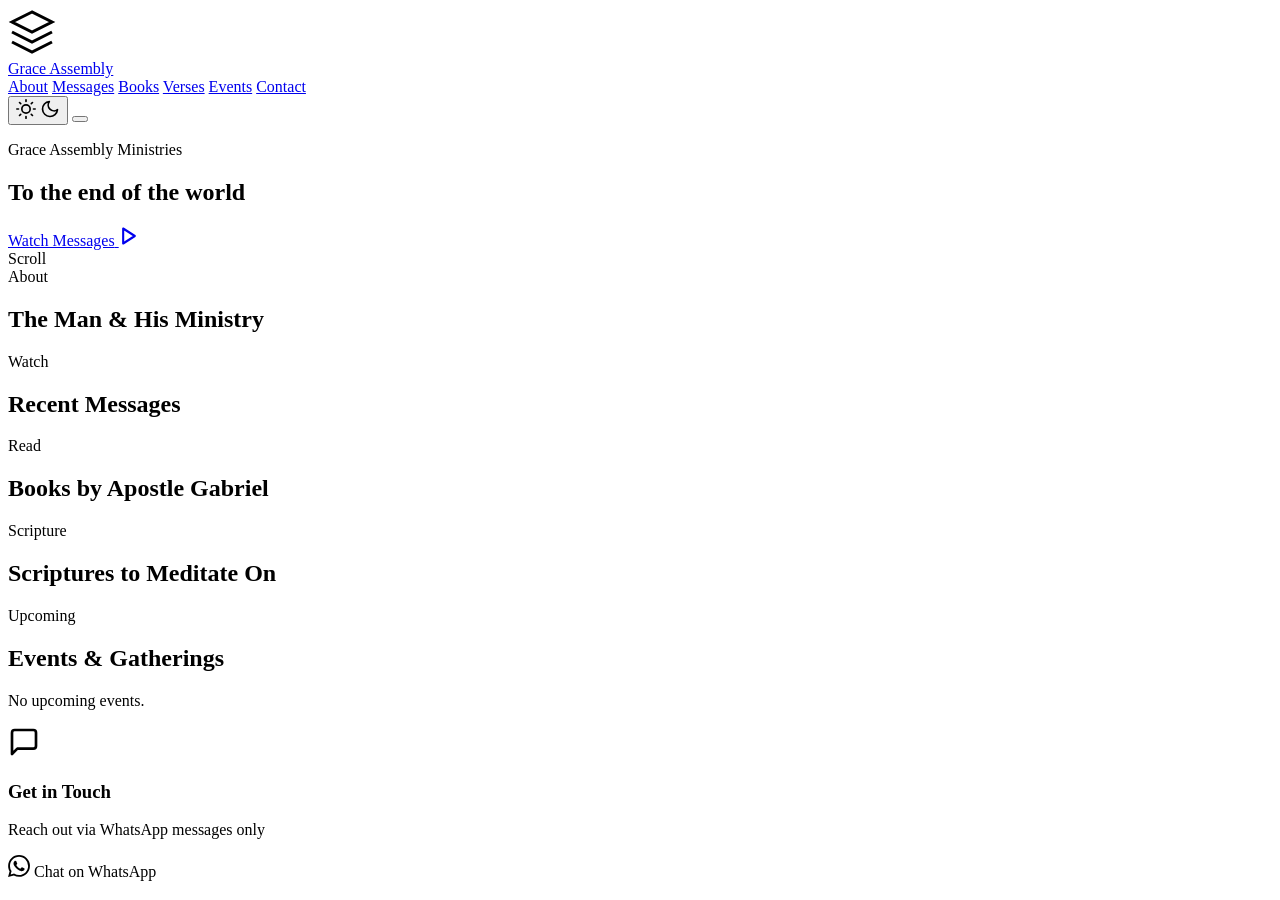
==== index.html @ 51813c8b "Add files via upload" ====
<!DOCTYPE html>
<html lang="en" data-theme="light">
<head>
  <meta charset="UTF-8" />
  <meta name="viewport" content="width=device-width, initial-scale=1.0" />

  <!-- ═══ PRIMARY SEO ═══ -->
  <title id="seoTitle">Apostle Gabriel Olu Akintan — Grace Assembly Ministries</title>
  <meta name="description" id="seoDesc" content="Apostle Gabriel Olu Akintan — Grace Assembly Ministries. Called to the end of the world. Watch sermons, read books, and connect." />
  <meta name="keywords" id="seoKeywords" content="Apostle Gabriel Olu Akintan, Grace Assembly Ministries, gospel preacher, Lagos Nigeria" />
  <meta name="robots" content="index, follow" />
  <meta name="author" content="Grace Assembly Ministries" />
  <link rel="canonical" id="seoCanonical" href="https://graceassemblyministries.org/" />

  <!-- ═══ OPEN GRAPH ═══ -->
  <meta property="og:type" content="website" />
  <meta property="og:site_name" content="Grace Assembly Ministries" />
  <meta property="og:title" id="ogTitle" content="Apostle Gabriel Olu Akintan — Grace Assembly Ministries" />
  <meta property="og:description" id="ogDesc" content="Apostle Gabriel Olu Akintan — Grace Assembly Ministries. Called to the end of the world." />
  <meta property="og:url" id="ogUrl" content="https://graceassemblyministries.org/" />
  <meta property="og:image" id="ogImage" content="https://graceassemblyministries.org/assets/og-default.jpg" />
  <meta property="og:image:width" content="1200" />
  <meta property="og:image:height" content="630" />
  <meta property="og:image:alt" content="Apostle Gabriel Olu Akintan — Grace Assembly Ministries" />
  <meta property="og:locale" content="en_US" />

  <!-- ═══ TWITTER CARD ═══ -->
  <meta name="twitter:card" content="summary_large_image" />
  <meta name="twitter:site" content="@graceassembly" />
  <meta name="twitter:creator" content="@apostlegabriel" />
  <meta name="twitter:title" id="twTitle" content="Apostle Gabriel Olu Akintan — Grace Assembly Ministries" />
  <meta name="twitter:description" id="twDesc" content="Called to the end of the world. Watch messages, read books, connect." />
  <meta name="twitter:image" id="twImage" content="https://graceassemblyministries.org/assets/og-default.jpg" />

  <!-- ═══ JSON-LD STRUCTURED DATA ═══ -->
  <script id="jsonLd" type="application/ld+json">
  {
    "@context": "https://schema.org",
    "@graph": [
      {
        "@type": "Person",
        "@id": "https://graceassemblyministries.org/#apostle",
        "name": "Apostle Gabriel Olu Akintan",
        "jobTitle": "Apostle & Founder",
        "description": "Apostle of Grace Assembly Ministries, called to preach the gospel to the end of the world.",
        "url": "https://graceassemblyministries.org",
        "sameAs": [
          "https://youtube.com/@apostlegabriel",
          "https://facebook.com/graceassemblyministries",
          "https://instagram.com/graceassemblyministries",
          "https://x.com/apostlegabriel"
        ]
      },
      {
        "@type": "Organization",
        "@id": "https://graceassemblyministries.org/#organization",
        "name": "Grace Assembly Ministries",
        "description": "A Christian ministry founded by Apostle Gabriel Olu Akintan, based in Lagos, Nigeria.",
        "url": "https://graceassemblyministries.org",
        "logo": "https://graceassemblyministries.org/assets/og-default.jpg",
        "foundingDate": "2008",
        "foundingLocation": "Lagos, Nigeria",
        "founder": { "@id": "https://graceassemblyministries.org/#apostle" },
        "address": {
          "@type": "PostalAddress",
          "addressLocality": "Lagos",
          "addressCountry": "NG"
        },
        "contactPoint": {
          "@type": "ContactPoint",
          "telephone": "+234-800-000-0000",
          "contactType": "WhatsApp",
          "availableLanguage": ["English"]
        }
      }
    ]
  }
  </script>

  <!-- ═══ FONTS ═══ -->
  <link rel="preconnect" href="https://fonts.googleapis.com" />
  <link rel="preconnect" href="https://fonts.gstatic.com" crossorigin />
  <link href="https://fonts.googleapis.com/css2?family=Inter:wght@300;400;500;600;700;800;900&family=Playfair+Display:wght@600;700;800;900&display=swap" rel="stylesheet" />

  <!-- ═══ STYLES ═══ -->
  <link rel="stylesheet" href="assets/css/style.css" />

  <!-- ═══ FAVICON ═══ -->
  <link rel="icon" type="image/svg+xml" href="data:image/svg+xml,%3Csvg xmlns='http://www.w3.org/2000/svg' viewBox='0 0 32 32'%3E%3Crect width='32' height='32' rx='6' fill='%2310B981'/%3E%3Ctext x='16' y='24' font-size='20' text-anchor='middle' fill='white' font-family='serif'%3E✝%3C/text%3E%3C/svg%3E" />
</head>
<body>

  <!-- ═══ LOADING SCREEN ═══ -->
  <div id="loader">
    <div class="loader-content">
      <div class="loader-icon">
        <svg width="48" height="48" viewBox="0 0 24 24" fill="none" stroke="currentColor" stroke-width="1.5">
          <path d="M12 2L2 7l10 5 10-5-10-5zM2 17l10 5 10-5M2 12l10 5 10-5"/>
        </svg>
      </div>
      <div class="loader-bar"><span></span></div>
    </div>
  </div>

  <!-- ═══ NAVBAR ═══ -->
  <nav id="navbar" class="glass-nav">
    <div class="container nav-inner">
      <a href="#" class="nav-brand" id="navBrand">Grace Assembly</a>
      <div class="nav-links" id="navLinks">
        <a href="#about">About</a>
        <a href="#messages">Messages</a>
        <a href="#books">Books</a>
        <a href="#verses">Verses</a>
        <a href="#events">Events</a>
        <a href="#contact">Contact</a>
      </div>
      <div class="nav-actions">
        <button id="themeToggle" class="theme-btn" aria-label="Toggle theme">
          <svg class="sun-icon" width="20" height="20" viewBox="0 0 24 24" fill="none" stroke="currentColor" stroke-width="2" stroke-linecap="round" stroke-linejoin="round">
            <circle cx="12" cy="12" r="5"/><path d="M12 1v2M12 21v2M4.22 4.22l1.42 1.42M18.36 18.36l1.42 1.42M1 12h2M21 12h2M4.22 19.78l1.42-1.42M18.36 5.64l1.42-1.42"/>
          </svg>
          <svg class="moon-icon" width="20" height="20" viewBox="0 0 24 24" fill="none" stroke="currentColor" stroke-width="2" stroke-linecap="round" stroke-linejoin="round">
            <path d="M21 12.79A9 9 0 1111.21 3 7 7 0 0021 12.79z"/>
          </svg>
        </button>
        <button class="hamburger" id="hamburger" aria-label="Menu">
          <span></span><span></span><span></span>
        </button>
      </div>
    </div>
  </nav>

  <!-- ═══ HERO ═══ -->
  <section id="hero" class="hero-section">
    <div class="hero-bg">
      <div class="gradient-orb orb-1"></div>
      <div class="gradient-orb orb-2"></div>
      <div class="gradient-orb orb-3"></div>
    </div>
    <div class="container hero-content">
      <p class="hero-ministry glass-tag" id="heroMinistry">Grace Assembly Ministries</p>
      <h1 class="hero-title" id="heroTitle">
        <span class="line-1">To the end of the</span>
        <span class="line-2 gradient-text">world</span>
      </h1>
      <p class="hero-subtitle" id="heroSubtitle"></p>
      <div class="hero-verse glass-verse" id="heroVerse">
        <p class="verse-text" id="verseText"></p>
        <cite class="verse-ref" id="verseRef"></cite>
      </div>
      <a href="#messages" class="btn-primary" id="heroCta">
        <span>Watch Messages</span>
        <svg width="20" height="20" viewBox="0 0 24 24" fill="none" stroke="currentColor" stroke-width="2.5" stroke-linecap="round" stroke-linejoin="round"><polygon points="5 3 19 12 5 21 5 3"/></svg>
      </a>
    </div>
    <div class="scroll-indicator">
      <span>Scroll</span>
      <div class="scroll-dot"></div>
    </div>
  </section>

  <!-- ═══ ABOUT ═══ -->
  <section id="about" class="section">
    <div class="container">
      <div class="section-header">
        <span class="section-tag">About</span>
        <h2 class="section-title">The Man & His Ministry</h2>
        <div class="section-divider"><span></span></div>
      </div>
      <div class="about-preview glass-card" id="aboutPreview">
        <p></p>
      </div>
      <div class="about-grid" id="aboutGrid"></div>
    </div>
  </section>

  <!-- ═══ MESSAGES ═══ -->
  <section id="messages" class="section messages-section">
    <div class="container">
      <div class="section-header">
        <span class="section-tag">Watch</span>
        <h2 class="section-title">Recent Messages</h2>
        <div class="section-divider"><span></span></div>
      </div>
      <div class="messages-grid" id="messagesGrid"></div>
    </div>
  </section>

  <!-- ═══ BOOKS ═══ -->
  <section id="books" class="section">
    <div class="container">
      <div class="section-header">
        <span class="section-tag">Read</span>
        <h2 class="section-title">Books by Apostle Gabriel</h2>
        <div class="section-divider"><span></span></div>
      </div>
      <div class="books-grid" id="booksGrid"></div>
    </div>
  </section>

  <!-- ═══ VERSES ═══ -->
  <section id="verses" class="section verses-section">
    <div class="container">
      <div class="section-header">
        <span class="section-tag">Scripture</span>
        <h2 class="section-title">Scriptures to Meditate On</h2>
        <div class="section-divider"><span></span></div>
      </div>
      <div class="verses-grid" id="versesGrid"></div>
    </div>
  </section>

  <!-- ═══ EVENTS ═══ -->
  <section id="events" class="section">
    <div class="container">
      <div class="section-header">
        <span class="section-tag">Upcoming</span>
        <h2 class="section-title">Events & Gatherings</h2>
        <div class="section-divider"><span></span></div>
      </div>
      <div class="events-list" id="eventsList">
        <p class="empty-state">No upcoming events.</p>
      </div>
    </div>
  </section>

  <!-- ═══ CONTACT / WHATSAPP BAR ═══ -->
  <section id="contact" class="contact-section">
    <div class="container">
      <div class="contact-card glass-card">
        <div class="contact-icon">
          <svg width="32" height="32" viewBox="0 0 24 24" fill="none" stroke="currentColor" stroke-width="2" stroke-linecap="round" stroke-linejoin="round">
            <path d="M21 15a2 2 0 0 1-2 2H7l-4 4V5a2 2 0 0 1 2-2h14a2 2 0 0 1 2 2z"/>
          </svg>
        </div>
        <h3 id="contactHeading">Get in Touch</h3>
        <p class="contact-sub" id="contactSub">Reach out via WhatsApp messages only</p>
        <a class="btn-whatsapp" id="whatsappBtn" target="_blank" rel="noopener">
          <svg width="22" height="22" viewBox="0 0 24 24" fill="currentColor"><path d="M17.472 14.382c-.297-.149-1.758-.867-2.03-.967-.273-.099-.471-.148-.67.15-.197.297-.767.966-.94 1.164-.173.199-.347.223-.644.075-.297-.15-1.255-.463-2.39-1.475-.883-.788-1.48-1.761-1.653-2.059-.173-.297-.018-.458.13-.606.134-.133.298-.347.446-.52.149-.174.198-.298.298-.497.099-.198.05-.371-.025-.52-.075-.149-.669-1.612-.916-2.207-.242-.579-.487-.5-.669-.51-.173-.008-.371-.01-.57-.01-.198 0-.52.074-.792.372-.272.297-1.04 1.016-1.04 2.479 0 1.462 1.065 2.875 1.213 3.074.149.198 2.096 3.2 5.077 4.487.709.306 1.262.489 1.694.625.712.227 1.36.195 1.871.118.571-.085 1.758-.719 2.006-1.413.248-.694.248-1.289.173-1.413-.074-.124-.272-.198-.57-.347m-5.421 7.403h-.004a9.87 9.87 0 01-5.031-1.378l-.361-.214-3.741.982.998-3.648-.235-.374a9.86 9.86 0 01-1.51-5.26c.001-5.45 4.436-9.884 9.888-9.884 2.64 0 5.122 1.03 6.988 2.898a9.825 9.825 0 012.893 6.994c-.003 5.45-4.437 9.884-9.885 9.884m8.413-18.297A11.815 11.815 0 0012.05 0C5.495 0 .16 5.335.157 11.892c0 2.096.547 4.142 1.588 5.945L.057 24l6.305-1.654a11.882 11.882 0 005.683 1.448h.005c6.554 0 11.89-5.335 11.893-11.893a11.821 11.821 0 00-3.48-8.413z"/></svg>
          <span id="whatsappText">Chat on WhatsApp</span>
        </a>
        <div class="contact-socials" id="socialLinks"></div>
      </div>
    </div>
  </section>

  <!-- ═══ FOOTER ═══ -->
  <footer id="footer">
    <div class="container footer-inner">
      <p id="footerText"></p>
      <div class="footer-links">
        <span id="footerEmail"></span>
        <span id="footerLocation"></span>
      </div>
    </div>
  </footer>

  <script src="assets/js/site.js"></script>
</body>
</html>
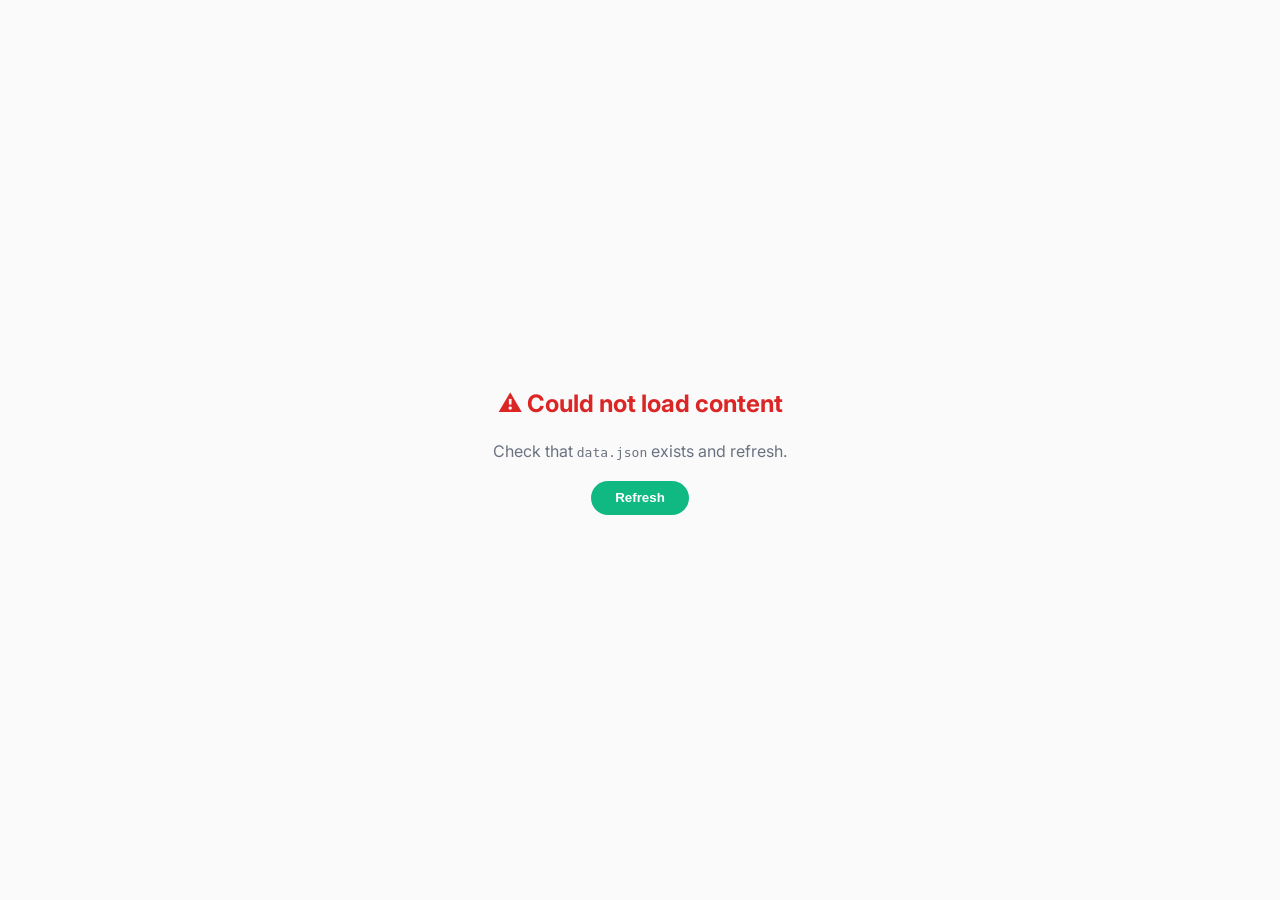
==== commit 9ad31ae4: "Update index.html" ====
--- a/index.html
+++ b/index.html
@@ -5,32 +5,32 @@
   <meta name="viewport" content="width=device-width, initial-scale=1.0" />
 
   <!-- ═══ PRIMARY SEO ═══ -->
-  <title id="seoTitle">Apostle Gabriel Olu Akintan — Grace Assembly Ministries</title>
-  <meta name="description" id="seoDesc" content="Apostle Gabriel Olu Akintan — Grace Assembly Ministries. Called to the end of the world. Watch sermons, read books, and connect." />
-  <meta name="keywords" id="seoKeywords" content="Apostle Gabriel Olu Akintan, Grace Assembly Ministries, gospel preacher, Lagos Nigeria" />
+  <title id="seoTitle">Apostle Gabriel Olu Akintan — HOUSE OF THE LORD EVANGELICAL AND PRAYER INTERNATIONAL CHURCH (HOLEPIC)  </title>
+  <meta name="description" id="seoDesc" content="Apostle Gabriel Olu Akintan — HOUSE OF THE LORD EVANGELICAL AND PRAYER INTERNATIONAL CHURCH (HOLEPIC). Called to the end of the world. Watch sermons, read books, and connect." />
+  <meta name="keywords" id="seoKeywords" content="Apostle Gabriel Olu Akintan, HOUSE OF THE LORD EVANGELICAL AND PRAYER INTERNATIONAL CHURCH (HOLEPIC), gospel preacher, Warri, Delta State, Nigeria" />
   <meta name="robots" content="index, follow" />
-  <meta name="author" content="Grace Assembly Ministries" />
-  <link rel="canonical" id="seoCanonical" href="https://graceassemblyministries.org/" />
+  <meta name="author" content="HOUSE OF THE LORD EVANGELICAL AND PRAYER INTERNATIONAL CHURCH (HOLEPIC)  " />
+  <link rel="canonical" id="seoCanonical" href="https://aoga.org/" />
 
   <!-- ═══ OPEN GRAPH ═══ -->
   <meta property="og:type" content="website" />
   <meta property="og:site_name" content="Grace Assembly Ministries" />
-  <meta property="og:title" id="ogTitle" content="Apostle Gabriel Olu Akintan — Grace Assembly Ministries" />
-  <meta property="og:description" id="ogDesc" content="Apostle Gabriel Olu Akintan — Grace Assembly Ministries. Called to the end of the world." />
-  <meta property="og:url" id="ogUrl" content="https://graceassemblyministries.org/" />
-  <meta property="og:image" id="ogImage" content="https://graceassemblyministries.org/assets/og-default.jpg" />
+  <meta property="og:title" id="ogTitle" content="Apostle Gabriel Olu Akintan — HOUSE OF THE LORD EVANGELICAL AND PRAYER INTERNATIONAL CHURCH (HOLEPIC)  " />
+  <meta property="og:description" id="ogDesc" content="Apostle Gabriel Olu Akintan — HOUSE OF THE LORD EVANGELICAL AND PRAYER INTERNATIONAL CHURCH (HOLEPIC). Called to the end of the world." />
+  <meta property="og:url" id="ogUrl" content="https://aoga.org/" />
+  <meta property="og:image" id="ogImage" content="https://aoga.org/assets/og-default.jpg" />
   <meta property="og:image:width" content="1200" />
   <meta property="og:image:height" content="630" />
-  <meta property="og:image:alt" content="Apostle Gabriel Olu Akintan — Grace Assembly Ministries" />
+  <meta property="og:image:alt" content="Apostle Gabriel Olu Akintan — HOUSE OF THE LORD EVANGELICAL AND PRAYER INTERNATIONAL CHURCH (HOLEPIC)  " />
   <meta property="og:locale" content="en_US" />
 
   <!-- ═══ TWITTER CARD ═══ -->
   <meta name="twitter:card" content="summary_large_image" />
-  <meta name="twitter:site" content="@graceassembly" />
+  <meta name="twitter:site" content="@HOLEPIC" />
   <meta name="twitter:creator" content="@apostlegabriel" />
-  <meta name="twitter:title" id="twTitle" content="Apostle Gabriel Olu Akintan — Grace Assembly Ministries" />
+  <meta name="twitter:title" id="twTitle" content="Apostle Gabriel Olu Akintan — HOUSE OF THE LORD EVANGELICAL AND PRAYER INTERNATIONAL CHURCH (HOLEPIC)  " />
   <meta name="twitter:description" id="twDesc" content="Called to the end of the world. Watch messages, read books, connect." />
-  <meta name="twitter:image" id="twImage" content="https://graceassemblyministries.org/assets/og-default.jpg" />
+  <meta name="twitter:image" id="twImage" content="https://aoga.org/assets/og-default.jpg" />
 
   <!-- ═══ JSON-LD STRUCTURED DATA ═══ -->
   <script id="jsonLd" type="application/ld+json">
@@ -39,36 +39,36 @@
     "@graph": [
       {
         "@type": "Person",
-        "@id": "https://graceassemblyministries.org/#apostle",
+        "@id": "https://aoga.org/",
         "name": "Apostle Gabriel Olu Akintan",
         "jobTitle": "Apostle & Founder",
-        "description": "Apostle of Grace Assembly Ministries, called to preach the gospel to the end of the world.",
-        "url": "https://graceassemblyministries.org",
+        "description": "Apostle of HOUSE OF THE LORD EVANGELICAL AND PRAYER INTERNATIONAL CHURCH (HOLEPIC), called to preach the gospel to the end of the world.",
+        "url": "https://aoga.org",
         "sameAs": [
           "https://youtube.com/@apostlegabriel",
-          "https://facebook.com/graceassemblyministries",
-          "https://instagram.com/graceassemblyministries",
+          "https://www.facebook.com/share/p/19EM6dsT9c/",
+          "https://instagram.com/holepic",
           "https://x.com/apostlegabriel"
         ]
       },
       {
         "@type": "Organization",
-        "@id": "https://graceassemblyministries.org/#organization",
-        "name": "Grace Assembly Ministries",
-        "description": "A Christian ministry founded by Apostle Gabriel Olu Akintan, based in Lagos, Nigeria.",
-        "url": "https://graceassemblyministries.org",
-        "logo": "https://graceassemblyministries.org/assets/og-default.jpg",
+        "@id": "https://aoga.org/#",
+        "name": "HOUSE OF THE LORD EVANGELICAL AND PRAYER INTERNATIONAL CHURCH (HOLEPIC)  ",
+        "description": "A Christian ministry founded by Apostle Gabriel Olu Akintan, based in Warri, Delta State, Nigeria.",
+        "url": "https://aoga.org",
+        "logo": "https://aoga.org/assets/og-default.jpg",
         "foundingDate": "2008",
-        "foundingLocation": "Lagos, Nigeria",
-        "founder": { "@id": "https://graceassemblyministries.org/#apostle" },
+        "foundingLocation": "Delta State, Nigeria",
+        "founder": { "@id": "https://aoga.org/" },
         "address": {
           "@type": "PostalAddress",
-          "addressLocality": "Lagos",
+          "addressLocality": "Delta State",
           "addressCountry": "NG"
         },
         "contactPoint": {
           "@type": "ContactPoint",
-          "telephone": "+234-800-000-0000",
+          "telephone": "+234-805-809-8883",
           "contactType": "WhatsApp",
           "availableLanguage": ["English"]
         }
@@ -105,7 +105,7 @@
   <!-- ═══ NAVBAR ═══ -->
   <nav id="navbar" class="glass-nav">
     <div class="container nav-inner">
-      <a href="#" class="nav-brand" id="navBrand">Grace Assembly</a>
+      <a href="#" class="nav-brand" id="navBrand">HOUSE OF THE LORD EVANGELICAL AND PRAYER INTERNATIONAL CHURCH (HOLEPIC)  </a>
       <div class="nav-links" id="navLinks">
         <a href="#about">About</a>
         <a href="#messages">Messages</a>
@@ -130,7 +130,7 @@
     </div>
   </nav>
 
-  <!-- ═══ HERO ═══ -->
+<!-- ═══ HERO ═══ -->
   <section id="hero" class="hero-section">
     <div class="hero-bg">
       <div class="gradient-orb orb-1"></div>
@@ -138,20 +138,31 @@
       <div class="gradient-orb orb-3"></div>
     </div>
     <div class="container hero-content">
-      <p class="hero-ministry glass-tag" id="heroMinistry">Grace Assembly Ministries</p>
-      <h1 class="hero-title" id="heroTitle">
-        <span class="line-1">To the end of the</span>
-        <span class="line-2 gradient-text">world</span>
-      </h1>
-      <p class="hero-subtitle" id="heroSubtitle"></p>
-      <div class="hero-verse glass-verse" id="heroVerse">
-        <p class="verse-text" id="verseText"></p>
-        <cite class="verse-ref" id="verseRef"></cite>
-      </div>
-      <a href="#messages" class="btn-primary" id="heroCta">
-        <span>Watch Messages</span>
-        <svg width="20" height="20" viewBox="0 0 24 24" fill="none" stroke="currentColor" stroke-width="2.5" stroke-linecap="round" stroke-linejoin="round"><polygon points="5 3 19 12 5 21 5 3"/></svg>
-      </a>
+      <!-- Portrait + Text layout -->
+      <div class="hero-layout">
+        <div class="hero-left">
+          <div class="hero-portrait-frame glass-portrait" id="heroPortrait">
+            <div class="portrait-glow"></div>
+            <img id="heroPortraitImg" src="" alt="Apostle Gabriel Olu Akintan" loading="eager" />
+          </div>
+        </div>
+        <div class="hero-right">
+          <p class="hero-ministry glass-tag" id="heroMinistry">Grace Assembly Ministries</p>
+          <h1 class="hero-title" id="heroTitle">
+            <span class="line-1">To the end of the</span>
+            <span class="line-2 gradient-text">world</span>
+          </h1>
+          <p class="hero-subtitle" id="heroSubtitle"></p>
+          <div class="hero-verse glass-verse" id="heroVerse">
+            <p class="verse-text" id="verseText"></p>
+            <cite class="verse-ref" id="verseRef"></cite>
+          </div>
+          <a href="#messages" class="btn-primary" id="heroCta">
+            <span>Watch Messages</span>
+            <svg width="20" height="20" viewBox="0 0 24 24" fill="none" stroke="currentColor" stroke-width="2.5" stroke-linecap="round" stroke-linejoin="round"><polygon points="5 3 19 12 5 21 5 3"/></svg>
+          </a>
+        </div>
+      </div>
     </div>
     <div class="scroll-indicator">
       <span>Scroll</span>
@@ -159,7 +170,7 @@
     </div>
   </section>
 
-  <!-- ═══ ABOUT ═══ -->
+<!-- ═══ ABOUT ═══ -->
   <section id="about" class="section">
     <div class="container">
       <div class="section-header">
@@ -167,13 +178,22 @@
         <h2 class="section-title">The Man & His Ministry</h2>
         <div class="section-divider"><span></span></div>
       </div>
-      <div class="about-preview glass-card" id="aboutPreview">
-        <p></p>
+      <div class="about-layout">
+        <div class="about-image-col">
+          <div class="about-portrait-frame glass-portrait" id="aboutPortrait">
+            <img id="aboutPortraitImg" src="" alt="Apostle Gabriel Olu Akintan" loading="lazy" />
+          </div>
+        </div>
+        <div class="about-text-col">
+          <div class="about-preview glass-card" id="aboutPreview">
+            <p></p>
+          </div>
+        </div>
       </div>
       <div class="about-grid" id="aboutGrid"></div>
     </div>
   </section>
-
+  
   <!-- ═══ MESSAGES ═══ -->
   <section id="messages" class="section messages-section">
     <div class="container">
--- a/assets/css/style.css
+++ b/assets/css/style.css
@@ -0,0 +1,537 @@
+/* ═══════════════════════════════════════
+   Grace Assembly Ministries — Main Styles
+   Theme: Green 💚 Blue 💙 Gold 💛
+   ═══════════════════════════════════════ */
+
+/* ── LIGHT THEME (default) ── */
+:root,
+[data-theme="light"] {
+  --green: #10B981;
+  --green-dark: #065F46;
+  --green-deeper: #022C22;
+  --green-light: #D1FAE5;
+  --blue: #3B82F6;
+  --blue-dark: #1E40AF;
+  --blue-light: #DBEAFE;
+  --gold: #F59E0B;
+  --gold-light: #FEF3C7;
+  --gold-dark: #B45309;
+  --bg: #FAFAFA;
+  --bg-alt: #FFFFFF;
+  --bg-section: #FFFFFF;
+  --text: #111827;
+  --text-secondary: #6B7280;
+  --text-muted: #9CA3AF;
+  --border: #E5E7EB;
+  --border-light: #F3F4F6;
+  --glass-bg: rgba(255, 255, 255, 0.35);
+  --glass-border: rgba(255, 255, 255, 0.5);
+  --glass-shadow: 0 8px 32px rgba(0, 0, 0, 0.06);
+  --card-bg: #FFFFFF;
+  --card-shadow: 0 1px 3px rgba(0, 0, 0, 0.06);
+  --nav-bg: rgba(255, 255, 255, 0.25);
+  --nav-bg-scrolled: rgba(255, 255, 255, 0.8);
+  --hero-from: #0B3B2C;
+  --hero-via: #064E3B;
+  --hero-to: #0F172A;
+  --hero-text: white;
+  --hero-glass-bg: rgba(255, 255, 255, 0.06);
+  --hero-glass-border: rgba(255, 255, 255, 0.1);
+  --contact-from: #0B3B2C;
+  --contact-to: #0F172A;
+  --footer-bg: #022C22;
+}
+
+/* ── DARK THEME ── */
+[data-theme="dark"] {
+  --bg: #0B1121;
+  --bg-alt: #111827;
+  --bg-section: #0F172A;
+  --text: #F1F5F9;
+  --text-secondary: #94A3B8;
+  --text-muted: #64748B;
+  --border: #1E293B;
+  --border-light: #1E293B;
+  --glass-bg: rgba(15, 23, 42, 0.55);
+  --glass-border: rgba(255, 255, 255, 0.06);
+  --glass-shadow: 0 8px 32px rgba(0, 0, 0, 0.3);
+  --card-bg: #1E293B;
+  --card-shadow: 0 1px 3px rgba(0, 0, 0, 0.3);
+  --nav-bg: rgba(15, 23, 42, 0.25);
+  --nav-bg-scrolled: rgba(15, 23, 42, 0.85);
+  --hero-from: #020617;
+  --hero-via: #0B3B2C;
+  --hero-to: #020617;
+  --hero-text: #F1F5F9;
+  --hero-glass-bg: rgba(255, 255, 255, 0.04);
+  --hero-glass-border: rgba(255, 255, 255, 0.06);
+  --contact-from: #020617;
+  --contact-to: #0B3B2C;
+  --footer-bg: #020617;
+  --green-light: #064E3B;
+  --blue-light: #1E3A5F;
+  --gold-light: #78350F;
+}
+
+/* ── Reset ── */
+*, *::before, *::after { margin: 0; padding: 0; box-sizing: border-box; }
+html { scroll-behavior: smooth; scroll-padding-top: 80px; }
+body {
+  font-family: 'Inter', system-ui, -apple-system, sans-serif;
+  background: var(--bg);
+  color: var(--text);
+  line-height: 1.6;
+  overflow-x: hidden;
+  -webkit-font-smoothing: antialiased;
+  transition: background 0.4s ease, color 0.4s ease;
+}
+a { color: inherit; text-decoration: none; }
+.container { width: 100%; max-width: 1100px; margin: 0 auto; padding: 0 1.5rem; }
+
+/* ── Theme Toggle ── */
+.nav-actions { display: flex; align-items: center; gap: 0.5rem; }
+.theme-btn {
+  display: flex; align-items: center; justify-content: center;
+  width: 38px; height: 38px; border-radius: 50%;
+  background: var(--glass-bg);
+  backdrop-filter: blur(10px);
+  border: 1px solid var(--glass-border);
+  color: var(--text);
+  cursor: pointer;
+  transition: all 0.3s ease;
+  position: relative;
+}
+.theme-btn:hover {
+  background: rgba(16,185,129,0.1);
+  border-color: var(--green);
+  transform: rotate(15deg);
+}
+.theme-btn .sun-icon { display: block; }
+.theme-btn .moon-icon { display: none; }
+[data-theme="dark"] .theme-btn .sun-icon { display: none; }
+[data-theme="dark"] .theme-btn .moon-icon { display: block; }
+
+/* ── Loader ── */
+#loader {
+  position: fixed; inset: 0; z-index: 9999;
+  background: var(--hero-from);
+  display: flex; align-items: center; justify-content: center;
+  transition: opacity 0.6s ease, visibility 0.6s ease;
+}
+#loader.loaded { opacity: 0; visibility: hidden; pointer-events: none; }
+.loader-content { text-align: center; color: white; }
+.loader-icon { animation: pulse 1.5s ease-in-out infinite; }
+.loader-bar {
+  width: 200px; height: 3px; background: rgba(255,255,255,0.2);
+  border-radius: 999px; margin: 1.5rem auto 0; overflow: hidden;
+}
+.loader-bar span {
+  display: block; height: 100%; width: 40%;
+  background: var(--gold); border-radius: 999px;
+  animation: loading 1.2s ease infinite;
+}
+@keyframes loading {
+  0% { transform: translateX(-100%); }
+  100% { transform: translateX(350%); }
+}
+@keyframes pulse {
+  0%, 100% { opacity: 0.6; transform: scale(0.95); }
+  50% { opacity: 1; transform: scale(1.05); }
+}
+
+/* ── Glassmorphism Nav ── */
+.glass-nav {
+  position: fixed; top: 0; left: 0; right: 0; z-index: 1000;
+  padding: 0.8rem 0;
+  background: var(--nav-bg);
+  backdrop-filter: blur(20px) saturate(180%);
+  -webkit-backdrop-filter: blur(20px) saturate(180%);
+  border-bottom: 1px solid var(--glass-border);
+  transition: all 0.4s ease;
+}
+.glass-nav.scrolled {
+  background: var(--nav-bg-scrolled);
+  box-shadow: 0 4px 30px rgba(0,0,0,0.06);
+}
+.nav-inner {
+  display: flex; align-items: center; justify-content: space-between;
+}
+.nav-brand {
+  font-weight: 800; font-size: 1.15rem;
+  background: linear-gradient(135deg, var(--green), var(--blue));
+  -webkit-background-clip: text; -webkit-text-fill-color: transparent;
+  background-clip: text;
+  letter-spacing: -0.02em;
+}
+.nav-links { display: flex; gap: 2rem; }
+.nav-links a {
+  font-size: 0.9rem; font-weight: 500;
+  position: relative; padding: 0.25rem 0;
+  transition: all 0.3s ease;
+  color: var(--text);
+}
+.nav-links a::after {
+  content: ''; position: absolute; bottom: -2px; left: 0;
+  width: 0; height: 2px;
+  background: var(--gold); border-radius: 2px;
+  transition: width 0.3s ease;
+}
+.nav-links a:hover { color: var(--green); }
+.nav-links a:hover::after { width: 100%; }
+
+.hamburger {
+  display: none; flex-direction: column; gap: 5px;
+  background: none; border: none; cursor: pointer; padding: 4px;
+  z-index: 1001;
+}
+.hamburger span {
+  display: block; width: 24px; height: 2px;
+  background: var(--text); border-radius: 2px;
+  transition: all 0.3s ease;
+}
+.hamburger.active span:nth-child(1) { transform: rotate(45deg) translate(5px, 5px); }
+.hamburger.active span:nth-child(2) { opacity: 0; }
+.hamburger.active span:nth-child(3) { transform: rotate(-45deg) translate(5px, -5px); }
+
+/* ── Hero ── */
+.hero-section {
+  min-height: 100vh; display: flex; align-items: center;
+  position: relative; overflow: hidden;
+  background: linear-gradient(135deg, var(--hero-from) 0%, var(--hero-via) 40%, #0B2B4A 70%, var(--hero-to) 100%);
+  padding: 8rem 0 4rem;
+  color: var(--hero-text);
+}
+.hero-bg { position: absolute; inset: 0; overflow: hidden; }
+.gradient-orb {
+  position: absolute; border-radius: 50%;
+  filter: blur(80px); opacity: 0.3;
+  animation: orbFloat 12s ease-in-out infinite;
+}
+.orb-1 { width: 600px; height: 600px; background: radial-gradient(circle, var(--green), transparent); top: -10%; left: -10%; }
+.orb-2 { width: 500px; height: 500px; background: radial-gradient(circle, var(--blue), transparent); bottom: -15%; right: -5%; animation-delay: -4s; }
+.orb-3 { width: 400px; height: 400px; background: radial-gradient(circle, var(--gold), transparent); bottom: 20%; left: 30%; animation-delay: -8s; }
+@keyframes orbFloat {
+  0%, 100% { transform: translate(0, 0) scale(1); }
+  33% { transform: translate(40px, -30px) scale(1.1); }
+  66% { transform: translate(-20px, 40px) scale(0.95); }
+}
+.hero-content { position: relative; z-index: 2; text-align: center; }
+.hero-ministry {
+  display: inline-flex; margin-bottom: 1.5rem;
+  padding: 0.4rem 1.2rem; border-radius: 999px;
+  font-size: 0.8rem; font-weight: 600; letter-spacing: 0.08em;
+  text-transform: uppercase;
+  background: var(--hero-glass-bg);
+  backdrop-filter: blur(10px);
+  border: 1px solid var(--hero-glass-border);
+  color: var(--gold);
+}
+.hero-title {
+  font-family: 'Playfair Display', serif;
+  font-weight: 900; line-height: 1.1; margin-bottom: 1.5rem;
+}
+.hero-title .line-1 { display: block; font-size: clamp(2rem, 6vw, 4.5rem); font-weight: 600; color: var(--hero-text); }
+.hero-title .line-2 { display: block; font-size: clamp(3rem, 10vw, 7rem); font-weight: 900; }
+.gradient-text {
+  background: linear-gradient(135deg, var(--gold) 0%, #FBBF24 30%, var(--green) 70%, var(--blue) 100%);
+  -webkit-background-clip: text; -webkit-text-fill-color: transparent;
+  background-clip: text;
+}
+.hero-subtitle { font-size: clamp(0.95rem, 1.6vw, 1.2rem); color: rgba(255,255,255,0.8); max-width: 650px; margin: 0 auto 2rem; line-height: 1.7; }
+.hero-verse {
+  max-width: 720px; margin: 0 auto 2.5rem;
+  padding: 1.5rem 2rem; border-radius: 16px;
+  background: var(--hero-glass-bg);
+  backdrop-filter: blur(16px);
+  -webkit-backdrop-filter: blur(16px);
+  border: 1px solid var(--hero-glass-border);
+  box-shadow: var(--glass-shadow);
+}
+.verse-text { font-size: clamp(0.9rem, 1.3vw, 1.05rem); font-style: italic; line-height: 1.7; color: rgba(255,255,255,0.9); margin-bottom: 0.5rem; }
+.verse-ref { display: block; font-size: 0.85rem; font-weight: 600; color: var(--gold); font-style: normal; }
+
+.btn-primary {
+  display: inline-flex; align-items: center; gap: 0.6rem;
+  padding: 0.8rem 2rem; border-radius: 999px;
+  background: var(--green);
+  color: white; font-weight: 600; font-size: 0.95rem;
+  border: none; cursor: pointer; font-family: inherit;
+  transition: all 0.3s cubic-bezier(0.4, 0, 0.2, 1);
+  box-shadow: 0 4px 20px rgba(16,185,129,0.3);
+}
+.btn-primary:hover { transform: translateY(-2px); box-shadow: 0 8px 30px rgba(16,185,129,0.4); background: #059669; }
+
+.scroll-indicator {
+  position: absolute; bottom: 2rem; left: 50%; transform: translateX(-50%);
+  display: flex; flex-direction: column; align-items: center; gap: 0.5rem;
+  color: rgba(255,255,255,0.4); font-size: 0.7rem;
+  text-transform: uppercase; letter-spacing: 0.15em;
+  animation: bounceDown 2s ease infinite;
+}
+.scroll-dot { width: 6px; height: 6px; border-radius: 50%; background: var(--gold); animation: scrollDot 2s ease infinite; }
+@keyframes bounceDown { 0%, 100% { transform: translateX(-50%) translateY(0); } 50% { transform: translateX(-50%) translateY(6px); } }
+@keyframes scrollDot { 0%, 100% { opacity: 1; } 50% { opacity: 0.3; } }
+
+/* ── Sections ── */
+.section { padding: 5rem 0; background: var(--bg-section); transition: background 0.4s ease; }
+.section:nth-child(even) { background: var(--bg-alt); }
+.messages-section { background: linear-gradient(180deg, var(--bg) 0%, var(--green-light) 50%, var(--bg) 100%); }
+.verses-section { background: linear-gradient(180deg, var(--bg-alt) 0%, var(--gold-light) 50%, var(--bg-alt) 100%); }
+
+.section-header { text-align: center; margin-bottom: 3rem; }
+.section-tag {
+  display: inline-block; padding: 0.3rem 1rem;
+  border-radius: 999px; font-size: 0.75rem; font-weight: 600;
+  text-transform: uppercase; letter-spacing: 0.1em;
+  background: var(--green-light); color: var(--green-dark);
+  margin-bottom: 0.75rem;
+}
+[data-theme="dark"] .section-tag { color: var(--green); }
+.section-title {
+  font-family: 'Playfair Display', serif;
+  font-size: clamp(1.5rem, 3.5vw, 2.5rem);
+  font-weight: 800;
+}
+.section-divider { display: flex; align-items: center; justify-content: center; gap: 0.5rem; margin-top: 0.75rem; }
+.section-divider span { display: block; width: 60px; height: 3px; background: linear-gradient(90deg, var(--green), var(--gold)); border-radius: 2px; }
+
+.empty-state {
+  text-align: center; color: var(--text-muted);
+  padding: 3rem 0; font-size: 1rem;
+}
+
+/* ── Glass Card ── */
+.glass-card {
+  background: var(--glass-bg);
+  backdrop-filter: blur(16px);
+  -webkit-backdrop-filter: blur(16px);
+  border: 1px solid var(--glass-border);
+  border-radius: 16px;
+  padding: 2rem;
+  box-shadow: var(--glass-shadow);
+  transition: all 0.3s ease;
+}
+.glass-card:hover { box-shadow: 0 12px 40px rgba(0,0,0,0.08); transform: translateY(-2px); }
+
+/* ── About ── */
+.about-preview { margin-bottom: 2.5rem; }
+.about-preview p { font-size: 1.05rem; line-height: 1.8; color: var(--text-secondary); }
+.about-grid { display: grid; grid-template-columns: repeat(auto-fit, minmax(280px, 1fr)); gap: 1.5rem; }
+.about-card {
+  background: var(--card-bg);
+  border-radius: 16px;
+  padding: 1.75rem;
+  border: 1px solid var(--border);
+  transition: all 0.3s ease;
+  cursor: default;
+}
+.about-card:hover { border-color: var(--green); box-shadow: 0 8px 25px rgba(16,185,129,0.08); transform: translateY(-3px); }
+.about-card .card-icon {
+  display: inline-flex; align-items: center; justify-content: center;
+  width: 44px; height: 44px; border-radius: 12px;
+  background: var(--green-light); color: var(--green-dark);
+  font-size: 1.2rem; margin-bottom: 1rem;
+}
+.about-card h3 { font-size: 1.05rem; font-weight: 700; margin-bottom: 0.5rem; }
+.about-card p { font-size: 0.9rem; color: var(--text-secondary); line-height: 1.7; }
+
+/* ── Messages Grid ── */
+.messages-grid { display: grid; grid-template-columns: repeat(auto-fill, minmax(300px, 1fr)); gap: 1.5rem; }
+.msg-card {
+  background: var(--card-bg);
+  border-radius: 16px;
+  overflow: hidden;
+  border: 1px solid var(--border);
+  transition: all 0.3s ease;
+  display: block;
+}
+.msg-card:hover { transform: translateY(-4px); box-shadow: 0 16px 40px rgba(0,0,0,0.08); border-color: var(--green); }
+.msg-thumb { position: relative; aspect-ratio: 16/9; overflow: hidden; background: var(--border); }
+.msg-thumb img { width: 100%; height: 100%; object-fit: cover; transition: transform 0.5s ease; }
+.msg-card:hover .msg-thumb img { transform: scale(1.05); }
+.msg-thumb .play-overlay {
+  position: absolute; inset: 0;
+  display: flex; align-items: center; justify-content: center;
+  background: rgba(0,0,0,0.25);
+  transition: opacity 0.3s ease;
+  opacity: 0;
+}
+.msg-card:hover .play-overlay { opacity: 1; }
+.play-overlay .play-icon {
+  width: 56px; height: 56px; border-radius: 50%;
+  background: rgba(255,255,255,0.2);
+  backdrop-filter: blur(8px);
+  border: 1px solid rgba(255,255,255,0.3);
+  display: flex; align-items: center; justify-content: center;
+  color: white; font-size: 1.3rem;
+  transition: transform 0.3s ease;
+}
+.msg-card:hover .play-icon { transform: scale(1.1); }
+.msg-info { padding: 1.25rem; }
+.msg-info h4 { font-size: 0.95rem; font-weight: 700; margin-bottom: 0.3rem; line-height: 1.3; }
+.msg-info .msg-date { font-size: 0.78rem; color: var(--text-muted); }
+
+/* ── Books ── */
+.books-grid { display: grid; grid-template-columns: repeat(auto-fill, minmax(280px, 1fr)); gap: 1.5rem; }
+.book-card {
+  background: var(--card-bg);
+  border-radius: 16px;
+  overflow: hidden;
+  border: 1px solid var(--border);
+  transition: all 0.3s ease;
+  display: flex;
+  flex-direction: column;
+}
+.book-card:hover { transform: translateY(-4px); box-shadow: 0 12px 32px rgba(0,0,0,0.06); border-color: var(--blue); }
+.book-cover {
+  aspect-ratio: 4/3;
+  overflow: hidden;
+  background: var(--border);
+}
+.book-cover img { width: 100%; height: 100%; object-fit: cover; transition: transform 0.5s ease; }
+.book-card:hover .book-cover img { transform: scale(1.03); }
+.book-info { padding: 1.25rem; flex: 1; display: flex; flex-direction: column; }
+.book-info h3 { font-size: 1.05rem; font-weight: 700; margin-bottom: 0.25rem; }
+.book-info .book-subtitle { font-size: 0.8rem; color: var(--text-muted); margin-bottom: 0.75rem; font-style: italic; }
+.book-info p { font-size: 0.88rem; color: var(--text-secondary); line-height: 1.6; flex: 1; }
+.book-info .book-meta { margin-top: 1rem; display: flex; gap: 0.75rem; flex-wrap: wrap; }
+.book-info .book-meta a {
+  font-size: 0.8rem; font-weight: 600;
+  color: var(--blue); display: inline-flex; align-items: center; gap: 0.3rem;
+  transition: color 0.2s;
+}
+.book-info .book-meta a:hover { color: var(--green); }
+
+/* ── Verses ── */
+.verses-grid { display: grid; grid-template-columns: repeat(auto-fill, minmax(320px, 1fr)); gap: 1.5rem; }
+.verse-card {
+  background: var(--card-bg);
+  border-radius: 16px;
+  padding: 1.75rem;
+  border: 1px solid var(--border);
+  transition: all 0.3s ease;
+  position: relative;
+}
+.verse-card:hover { border-color: var(--gold); transform: translateY(-2px); box-shadow: 0 8px 24px rgba(245,158,11,0.06); }
+.verse-card.featured {
+  border-color: var(--gold);
+  background: linear-gradient(135deg, var(--gold-light), var(--card-bg));
+}
+[data-theme="dark"] .verse-card.featured { background: linear-gradient(135deg, rgba(245,158,11,0.1), var(--card-bg)); }
+.verse-card .quote-mark {
+  font-size: 2.5rem; line-height: 1; color: var(--gold);
+  font-family: serif; margin-bottom: 0.25rem;
+}
+.verse-card .verse-text {
+  font-size: 1rem; line-height: 1.7; font-style: italic;
+  margin-bottom: 0.75rem;
+}
+.verse-card .verse-ref {
+  font-weight: 600; font-size: 0.85rem; color: var(--gold);
+  font-style: normal;
+}
+.verse-card .verse-badge {
+  position: absolute; top: 0.75rem; right: 0.75rem;
+  font-size: 0.65rem; text-transform: uppercase; letter-spacing: 0.05em;
+  padding: 0.2rem 0.6rem; border-radius: 999px;
+  background: var(--gold); color: white;
+  font-weight: 600;
+}
+
+/* ── Events ── */
+.events-list { display: flex; flex-direction: column; gap: 1rem; }
+.event-card {
+  background: var(--card-bg);
+  border-radius: 16px;
+  padding: 1.5rem;
+  border: 1px solid var(--border);
+  display: flex;
+  align-items: center;
+  gap: 1.5rem;
+  transition: all 0.3s ease;
+}
+.event-card:hover { border-color: var(--green); transform: translateX(4px); box-shadow: 0 4px 20px rgba(0,0,0,0.04); }
+.event-date-box {
+  flex-shrink: 0;
+  width: 72px; height: 72px;
+  border-radius: 14px;
+  background: var(--green-light);
+  color: var(--green-dark);
+  display: flex; flex-direction: column; align-items: center; justify-content: center;
+  text-align: center;
+}
+[data-theme="dark"] .event-date-box { background: rgba(16,185,129,0.15); color: var(--green); }
+.event-date-box .month { font-size: 0.7rem; font-weight: 700; text-transform: uppercase; letter-spacing: 0.05em; }
+.event-date-box .day { font-size: 1.5rem; font-weight: 800; line-height: 1; }
+.event-info { flex: 1; }
+.event-info h3 { font-size: 1.05rem; font-weight: 700; margin-bottom: 0.25rem; }
+.event-info .event-details { font-size: 0.85rem; color: var(--text-muted); display: flex; gap: 1rem; flex-wrap: wrap; }
+.event-info .event-details span { display: flex; align-items: center; gap: 0.3rem; }
+.event-info p { font-size: 0.88rem; color: var(--text-secondary); margin-top: 0.5rem; line-height: 1.5; }
+.event-info .event-link {
+  display: inline-flex; align-items: center; gap: 0.3rem;
+  margin-top: 0.75rem; font-size: 0.82rem; font-weight: 600;
+  color: var(--blue); transition: color 0.2s;
+}
+.event-info .event-link:hover { color: var(--green); }
+
+@media (max-width: 640px) {
+  .event-card { flex-direction: column; align-items: flex-start; gap: 1rem; }
+  .event-date-box { width: 60px; height: 60px; }
+  .event-date-box .day { font-size: 1.2rem; }
+}
+
+/* ── Contact ── */
+.contact-section {
+  background: linear-gradient(135deg, var(--contact-from), var(--hero-via), var(--contact-to));
+  padding: 5rem 0;
+}
+.contact-card { text-align: center; max-width: 550px; margin: 0 auto; background: var(--hero-glass-bg); backdrop-filter: blur(20px); -webkit-backdrop-filter: blur(20px); border: 1px solid var(--hero-glass-border); color: var(--hero-text); }
+.contact-icon { width: 60px; height: 60px; border-radius: 50%; background: rgba(255,255,255,0.08); display: flex; align-items: center; justify-content: center; margin: 0 auto 1rem; color: var(--gold); }
+.contact-card h3 { font-size: 1.5rem; font-weight: 700; margin-bottom: 0.5rem; }
+.contact-sub { color: rgba(255,255,255,0.7); margin-bottom: 1.5rem; font-size: 0.95rem; }
+.btn-whatsapp { display: inline-flex; align-items: center; gap: 0.6rem; padding: 0.8rem 2rem; border-radius: 999px; background: #25D366; color: white; font-weight: 600; font-size: 0.95rem; border: none; cursor: pointer; font-family: inherit; transition: all 0.3s ease; margin-bottom: 1.5rem; }
+.btn-whatsapp:hover { background: #20BD5A; transform: translateY(-2px); box-shadow: 0 8px 25px rgba(37,211,102,0.3); }
+.contact-socials { display: flex; justify-content: center; gap: 0.75rem; }
+.contact-socials a { display: inline-flex; align-items: center; justify-content: center; width: 42px; height: 42px; border-radius: 50%; background: rgba(255,255,255,0.08); color: rgba(255,255,255,0.7); border: 1px solid rgba(255,255,255,0.1); transition: all 0.3s ease; }
+.contact-socials a:hover { background: rgba(255,255,255,0.15); color: white; transform: translateY(-2px); }
+
+/* ── Footer ── */
+#footer { background: var(--footer-bg); color: rgba(255,255,255,0.6); padding: 2rem 0; text-align: center; font-size: 0.85rem; transition: background 0.4s ease; }
+.footer-inner { display: flex; flex-direction: column; gap: 0.5rem; }
+.footer-links { display: flex; justify-content: center; gap: 1.5rem; font-size: 0.8rem; color: rgba(255,255,255,0.4); }
+.footer-links span { display: inline-flex; align-items: center; gap: 0.3rem; }
+
+/* ── Reveal Animations ── */
+.reveal { opacity: 0; transform: translateY(30px); transition: opacity 0.8s ease, transform 0.8s cubic-bezier(0.16, 1, 0.3, 1); }
+.reveal.visible { opacity: 1; transform: translateY(0); }
+.reveal-delay-1 { transition-delay: 0.1s; }
+.reveal-delay-2 { transition-delay: 0.2s; }
+.reveal-delay-3 { transition-delay: 0.3s; }
+.reveal-delay-4 { transition-delay: 0.4s; }
+
+/* ── Responsive ── */
+@media (max-width: 768px) {
+  .nav-links {
+    position: fixed; top: 0; right: -100%; width: 70%;
+    height: 100vh; flex-direction: column;
+    background: var(--nav-bg-scrolled);
+    backdrop-filter: blur(20px);
+    padding: 5rem 2rem 2rem; gap: 1.5rem;
+    transition: right 0.4s cubic-bezier(0.16, 1, 0.3, 1);
+    box-shadow: -10px 0 30px rgba(0,0,0,0.08);
+  }
+  .nav-links.open { right: 0; }
+  .hamburger { display: flex; }
+  .hero-section { padding: 6rem 0 3rem; }
+  .glass-verse { padding: 1.25rem; }
+  .messages-grid { grid-template-columns: 1fr; }
+  .about-grid { grid-template-columns: 1fr; }
+  .books-grid { grid-template-columns: 1fr; }
+  .verses-grid { grid-template-columns: 1fr; }
+}
+@media (max-width: 480px) {
+  .hero-title .line-2 { font-size: clamp(2.5rem, 15vw, 4rem); }
+  .btn-primary { width: 100%; justify-content: center; }
+  .section { padding: 3rem 0; }
+}
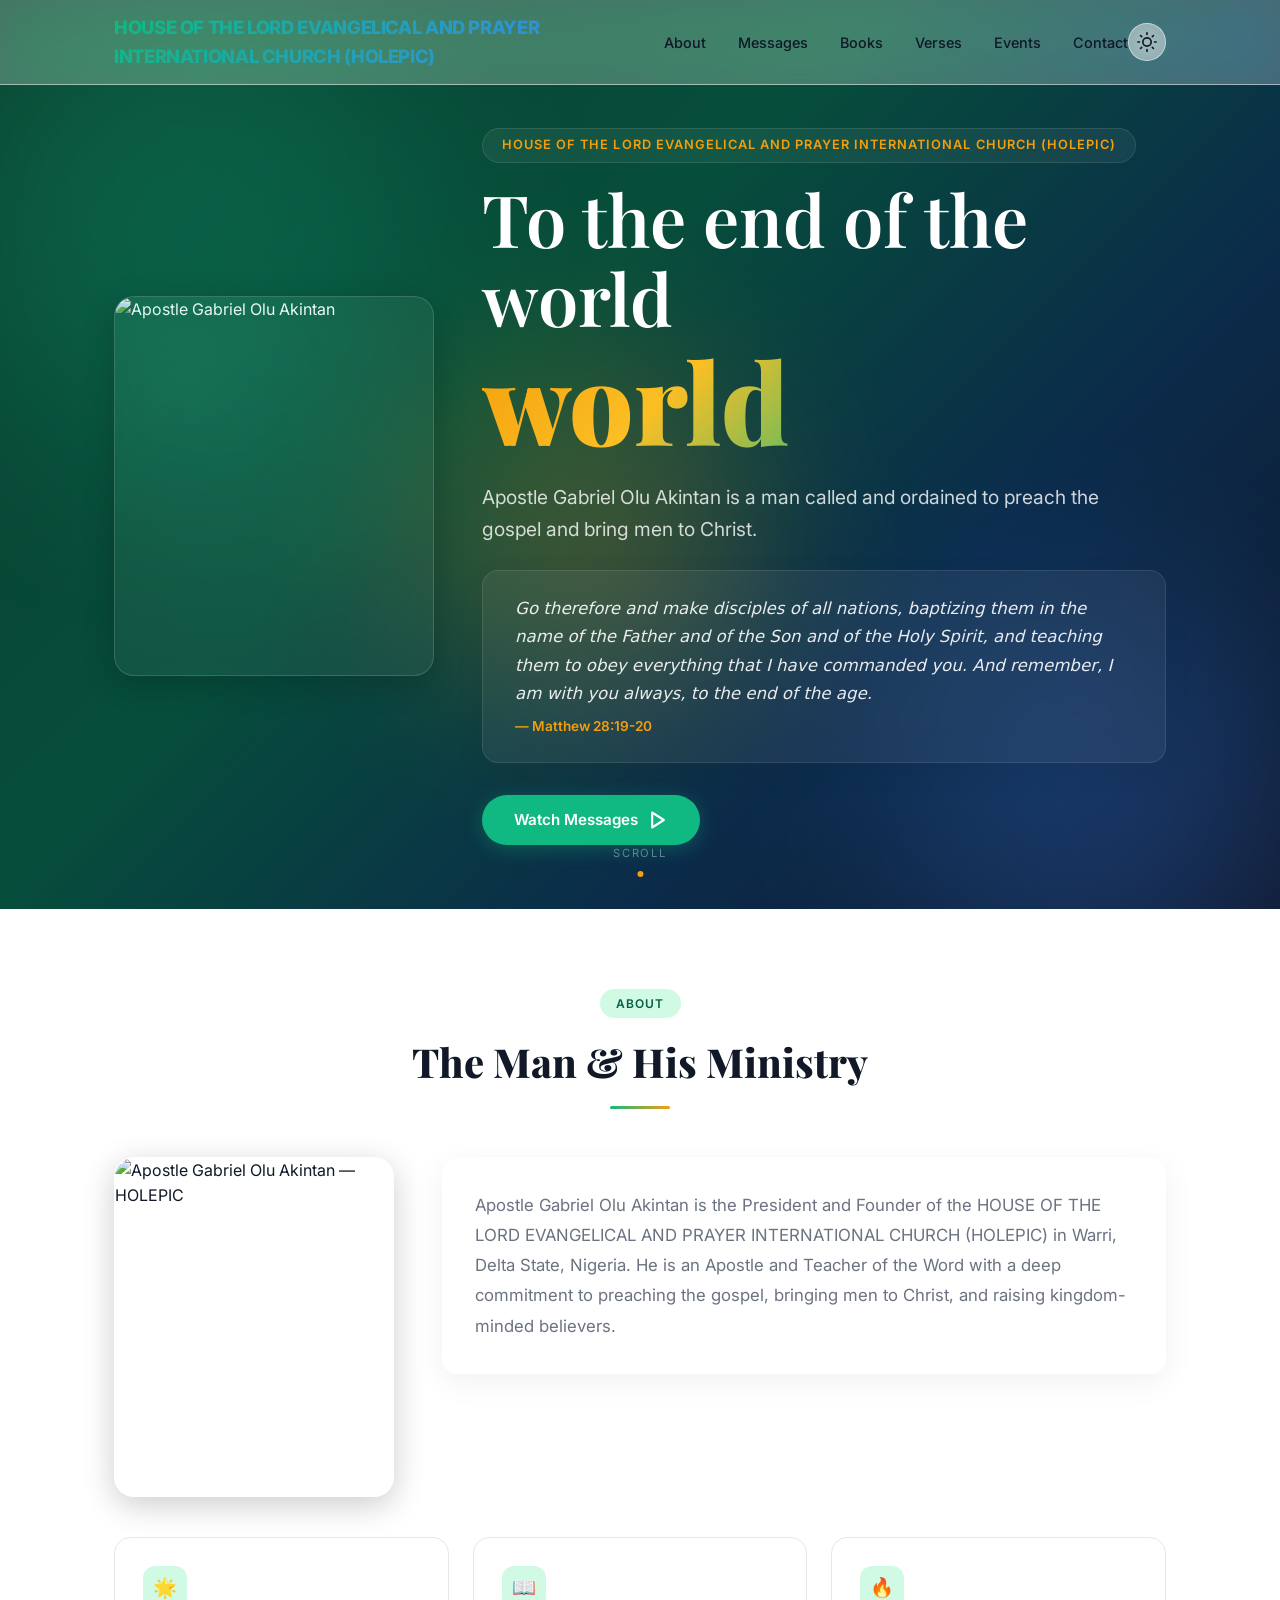
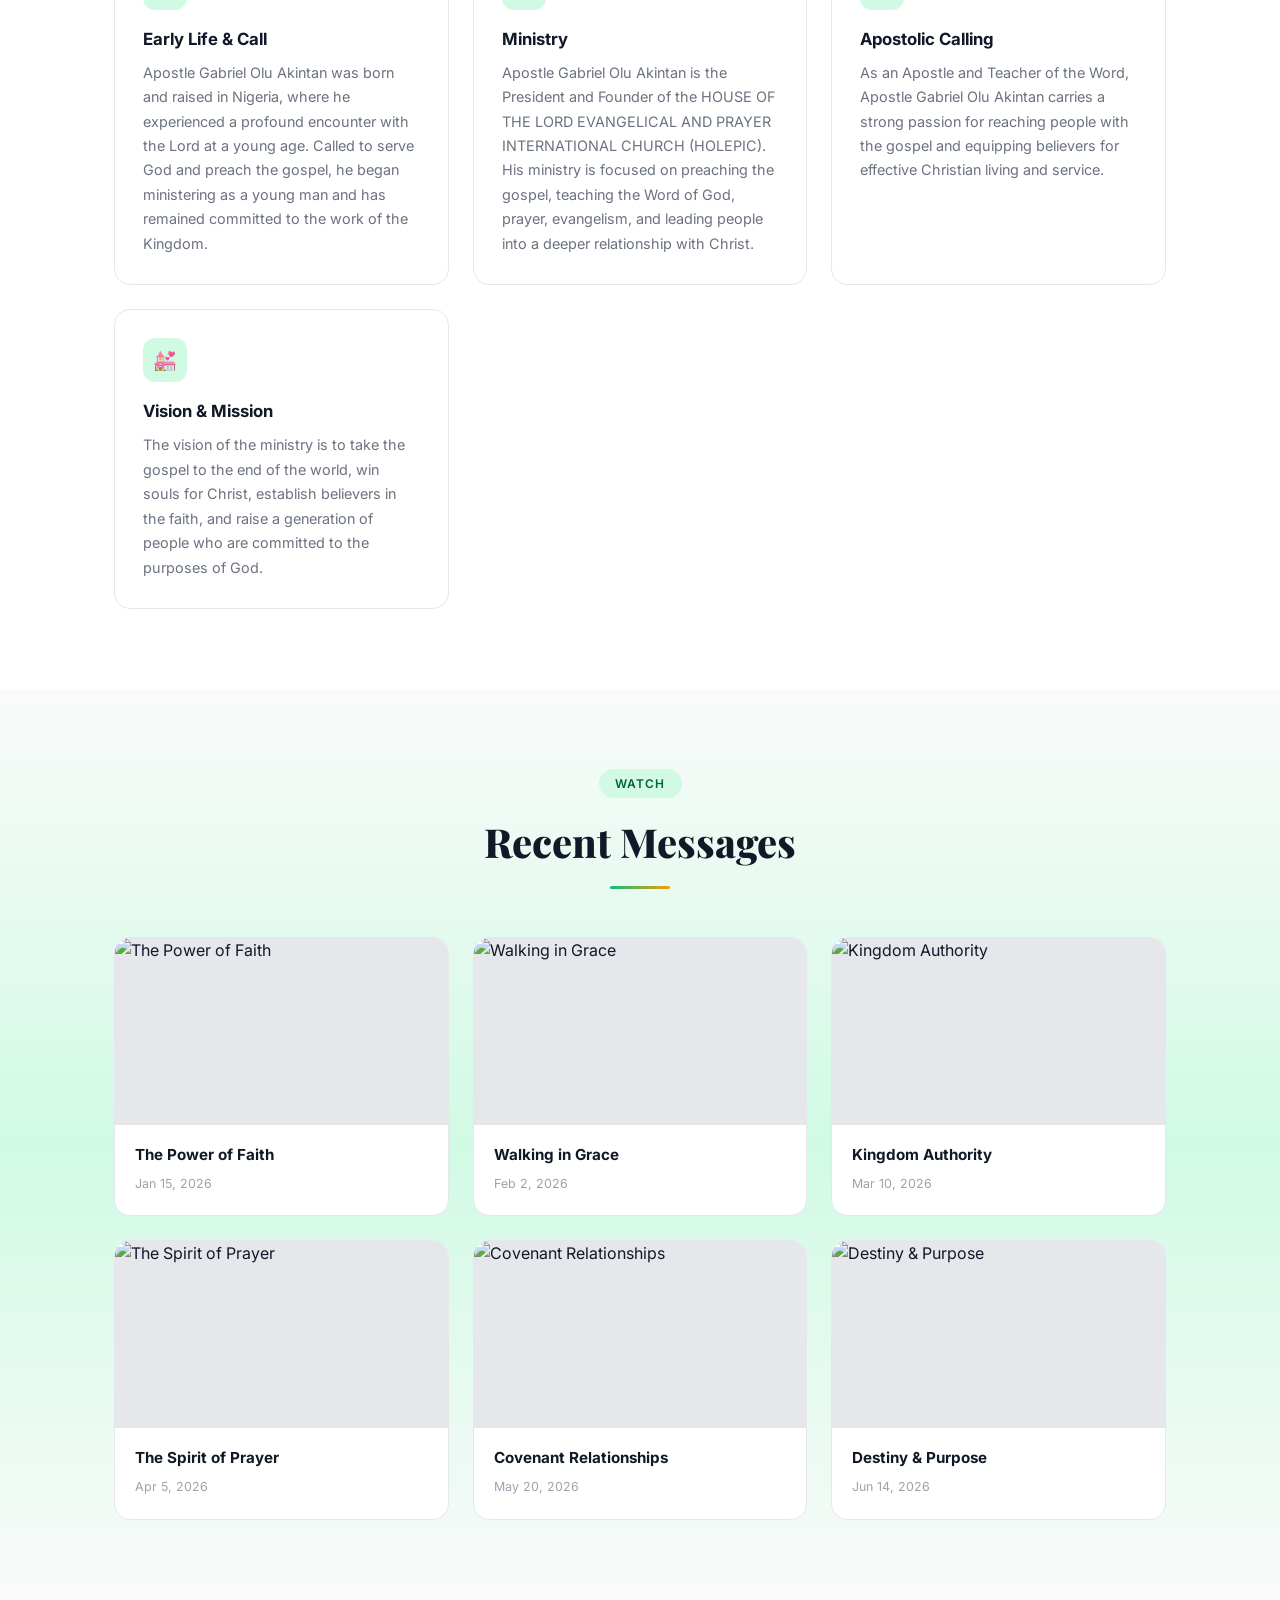
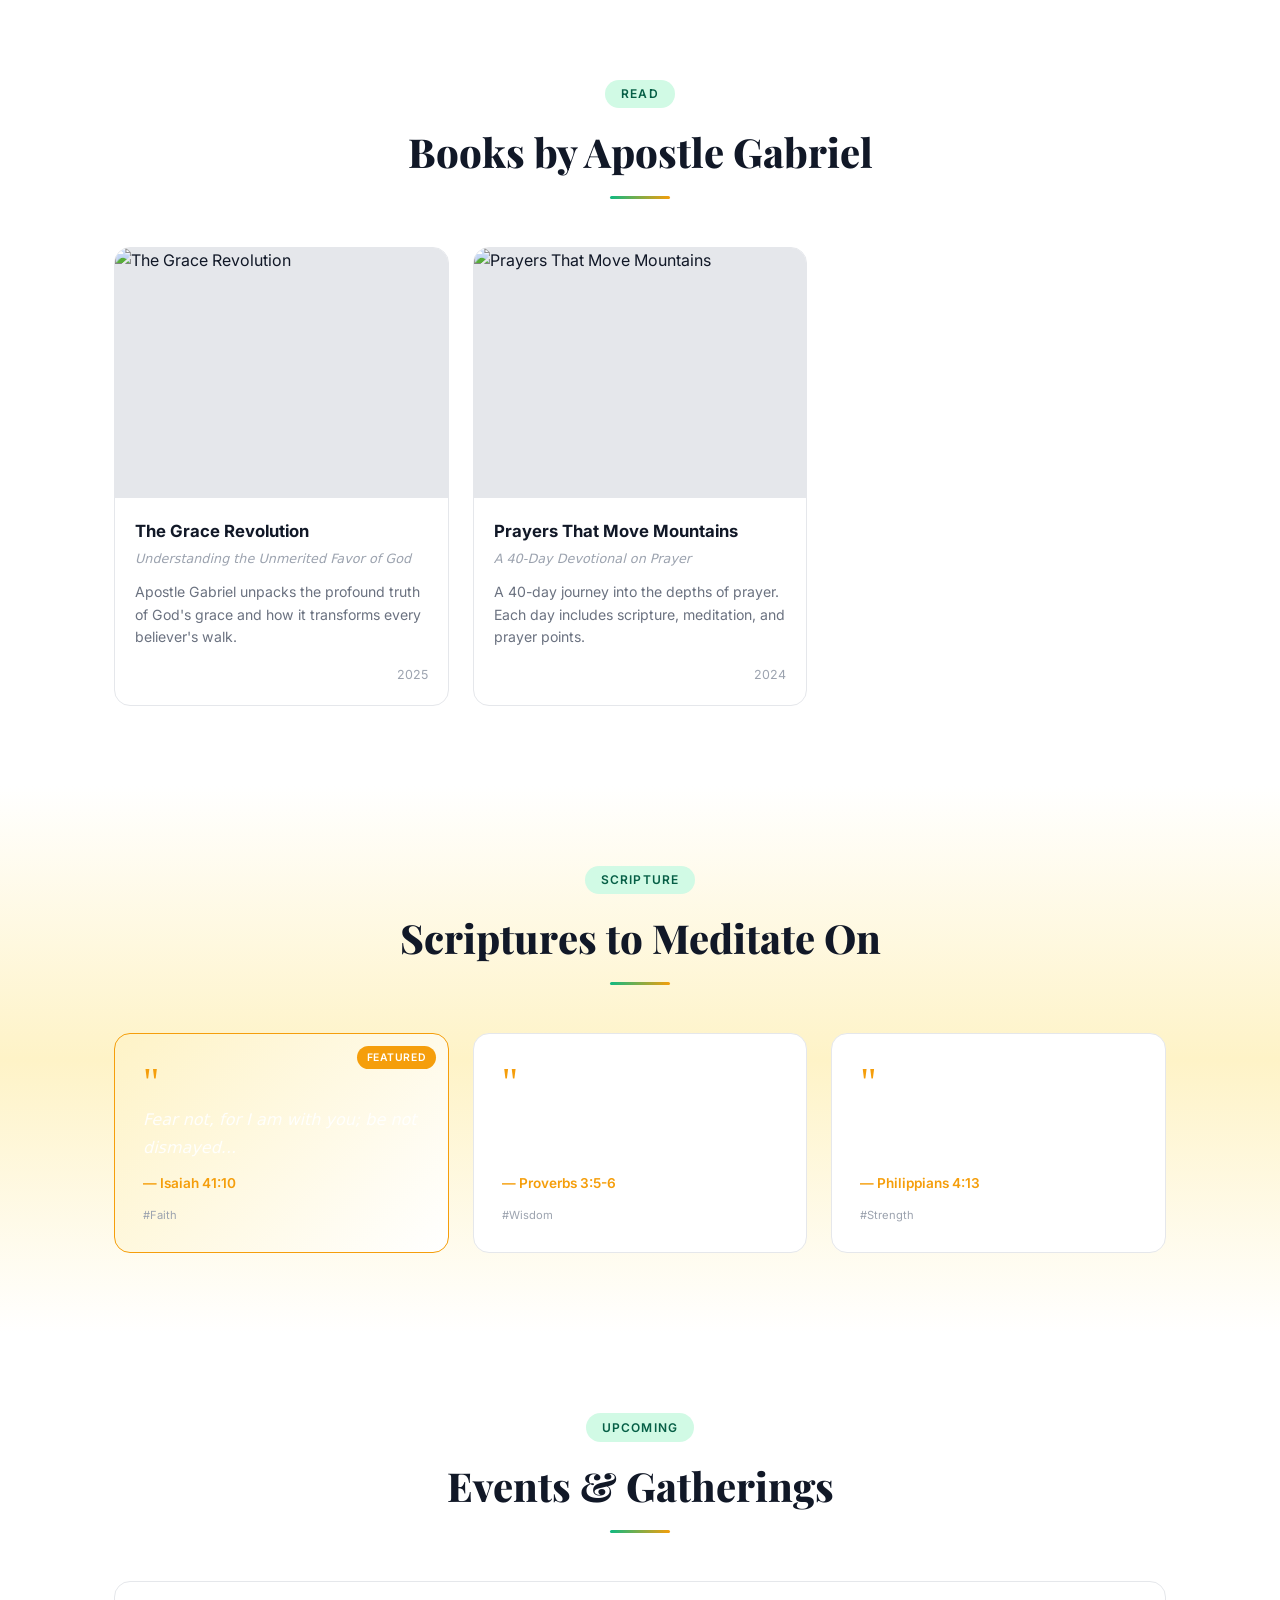
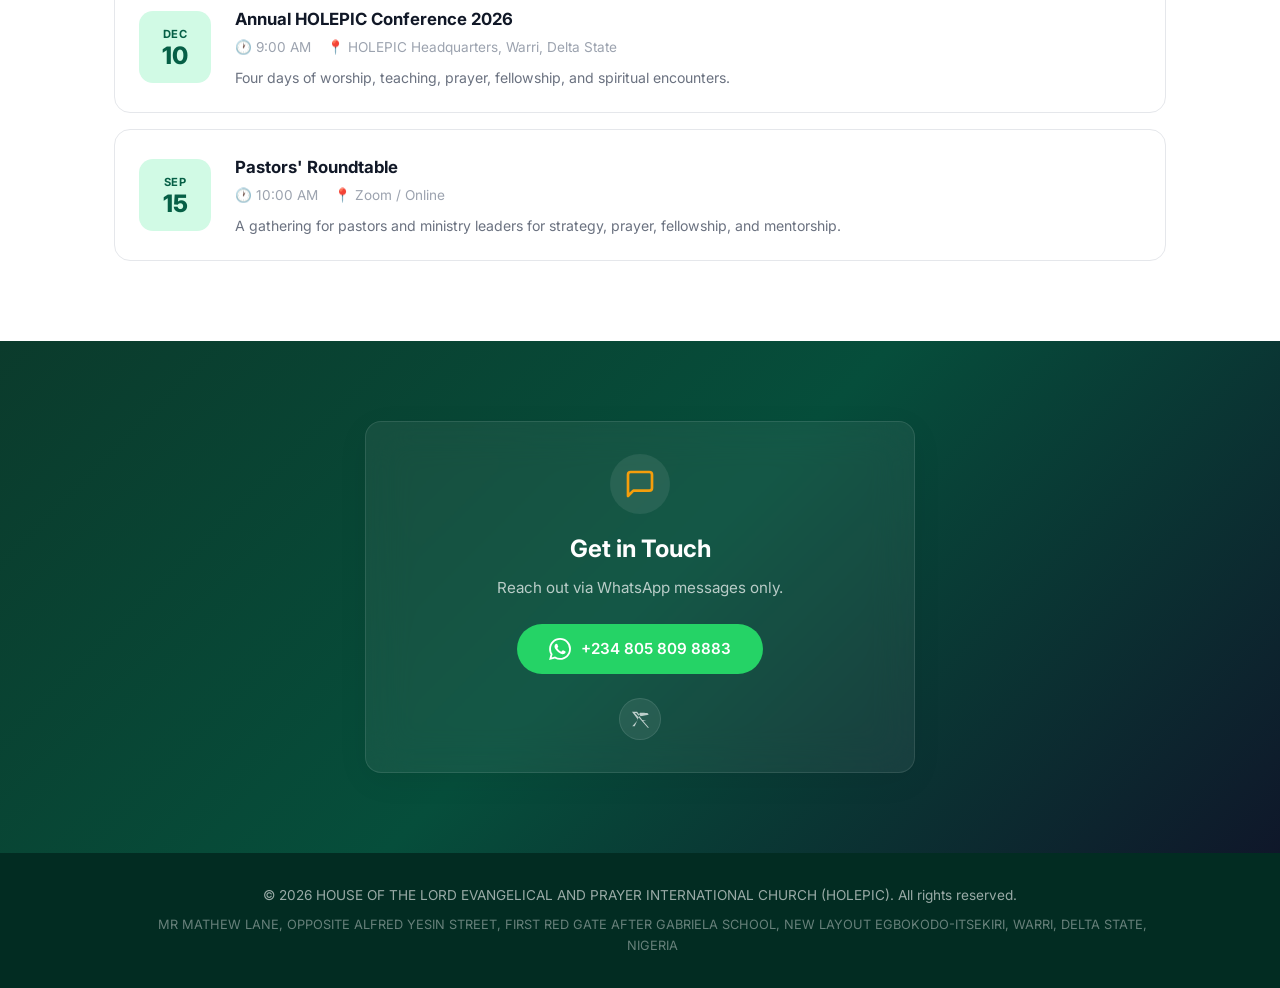
==== commit 3c69bc34: "Update index.html" ====
--- a/index.html
+++ b/index.html
@@ -105,7 +105,7 @@
   <!-- ═══ NAVBAR ═══ -->
   <nav id="navbar" class="glass-nav">
     <div class="container nav-inner">
-      <a href="#" class="nav-brand" id="navBrand">HOUSE OF THE LORD EVANGELICAL AND PRAYER INTERNATIONAL CHURCH (HOLEPIC)  </a>
+      <a href="#" class="nav-brand" id="navBrand">HOLEPIC  </a>
       <div class="nav-links" id="navLinks">
         <a href="#about">About</a>
         <a href="#messages">Messages</a>
@@ -147,7 +147,7 @@
           </div>
         </div>
         <div class="hero-right">
-          <p class="hero-ministry glass-tag" id="heroMinistry">Grace Assembly Ministries</p>
+          <p class="hero-ministry glass-tag" id="heroMinistry">HOLEPIC</p>
           <h1 class="hero-title" id="heroTitle">
             <span class="line-1">To the end of the</span>
             <span class="line-2 gradient-text">world</span>
--- a/assets/css/style.css
+++ b/assets/css/style.css
@@ -247,6 +247,174 @@
   border: 1px solid var(--hero-glass-border);
   box-shadow: var(--glass-shadow);
 }
+/* ═══ HERO PORTRAIT LAYOUT ═══ */
+.hero-layout {
+  display: flex;
+  align-items: center;
+  gap: 3rem;
+  text-align: left;
+}
+
+.hero-left {
+  flex-shrink: 0;
+}
+
+.hero-right {
+  flex: 1;
+}
+
+.hero-right .hero-ministry {
+  margin-bottom: 1rem;
+}
+
+.hero-right .hero-title {
+  margin-bottom: 1.25rem;
+}
+
+.hero-right .hero-subtitle {
+  margin: 0 0 1.5rem 0;
+}
+
+.hero-right .hero-verse {
+  margin: 0 0 2rem 0;
+  text-align: left;
+}
+
+.hero-right .btn-primary {
+  justify-content: center;
+}
+
+/* ── Glass Portrait Frame ── */
+.glass-portrait {
+  position: relative;
+  width: 320px;
+  height: 380px;
+  border-radius: 20px;
+  overflow: hidden;
+  background: rgba(255, 255, 255, 0.05);
+  backdrop-filter: blur(16px);
+  -webkit-backdrop-filter: blur(16px);
+  border: 1px solid rgba(255, 255, 255, 0.15);
+  box-shadow: 0 8px 32px rgba(0, 0, 0, 0.2);
+  display: flex;
+  align-items: center;
+  justify-content: center;
+}
+
+.glass-portrait img {
+  width: 100%;
+  height: 100%;
+  object-fit: cover;
+  transition: transform 0.6s ease, filter 0.6s ease;
+}
+
+.glass-portrait:hover img {
+  transform: scale(1.03);
+}
+
+.portrait-glow {
+  position: absolute;
+  top: -20%;
+  left: -20%;
+  width: 140%;
+  height: 140%;
+  background: radial-gradient(circle at 30% 30%, rgba(16, 185, 129, 0.15), transparent 60%);
+  pointer-events: none;
+  z-index: 1;
+}
+
+/* ── About Portrait Layout ── */
+.about-layout {
+  display: flex;
+  gap: 3rem;
+  align-items: flex-start;
+  margin-bottom: 2.5rem;
+}
+
+.about-image-col {
+  flex-shrink: 0;
+}
+
+.about-portrait-frame {
+  width: 280px;
+  height: 340px;
+  border-radius: 20px;
+  overflow: hidden;
+  background: rgba(255, 255, 255, 0.05);
+  backdrop-filter: blur(16px);
+  -webkit-backdrop-filter: blur(16px);
+  border: 1px solid rgba(255, 255, 255, 0.15);
+  box-shadow: 0 8px 32px rgba(0, 0, 0, 0.2);
+}
+
+.about-portrait-frame img {
+  width: 100%;
+  height: 100%;
+  object-fit: cover;
+  transition: transform 0.6s ease;
+}
+
+.about-portrait-frame:hover img {
+  transform: scale(1.03);
+}
+
+.about-text-col {
+  flex: 1;
+}
+
+.about-text-col .about-preview {
+  margin-bottom: 0;
+}
+
+/* ── Responsive for portrait ── */
+@media (max-width: 900px) {
+  .hero-layout {
+    flex-direction: column;
+    text-align: center;
+    gap: 2rem;
+  }
+
+  .hero-left {
+    order: -1;
+  }
+
+  .glass-portrait {
+    width: 220px;
+    height: 270px;
+    margin: 0 auto;
+  }
+
+  .hero-right .hero-verse {
+    text-align: center;
+  }
+
+  .hero-right .hero-subtitle {
+    margin-left: auto;
+    margin-right: auto;
+  }
+
+  .about-layout {
+    flex-direction: column;
+    align-items: center;
+  }
+
+  .about-portrait-frame {
+    width: 220px;
+    height: 270px;
+  }
+}
+
+@media (max-width: 480px) {
+  .glass-portrait {
+    width: 180px;
+    height: 220px;
+  }
+
+  .about-portrait-frame {
+    width: 180px;
+    height: 220px;
+  }
+}
 .verse-text { font-size: clamp(0.9rem, 1.3vw, 1.05rem); font-style: italic; line-height: 1.7; color: rgba(255,255,255,0.9); margin-bottom: 0.5rem; }
 .verse-ref { display: block; font-size: 0.85rem; font-weight: 600; color: var(--gold); font-style: normal; }
 
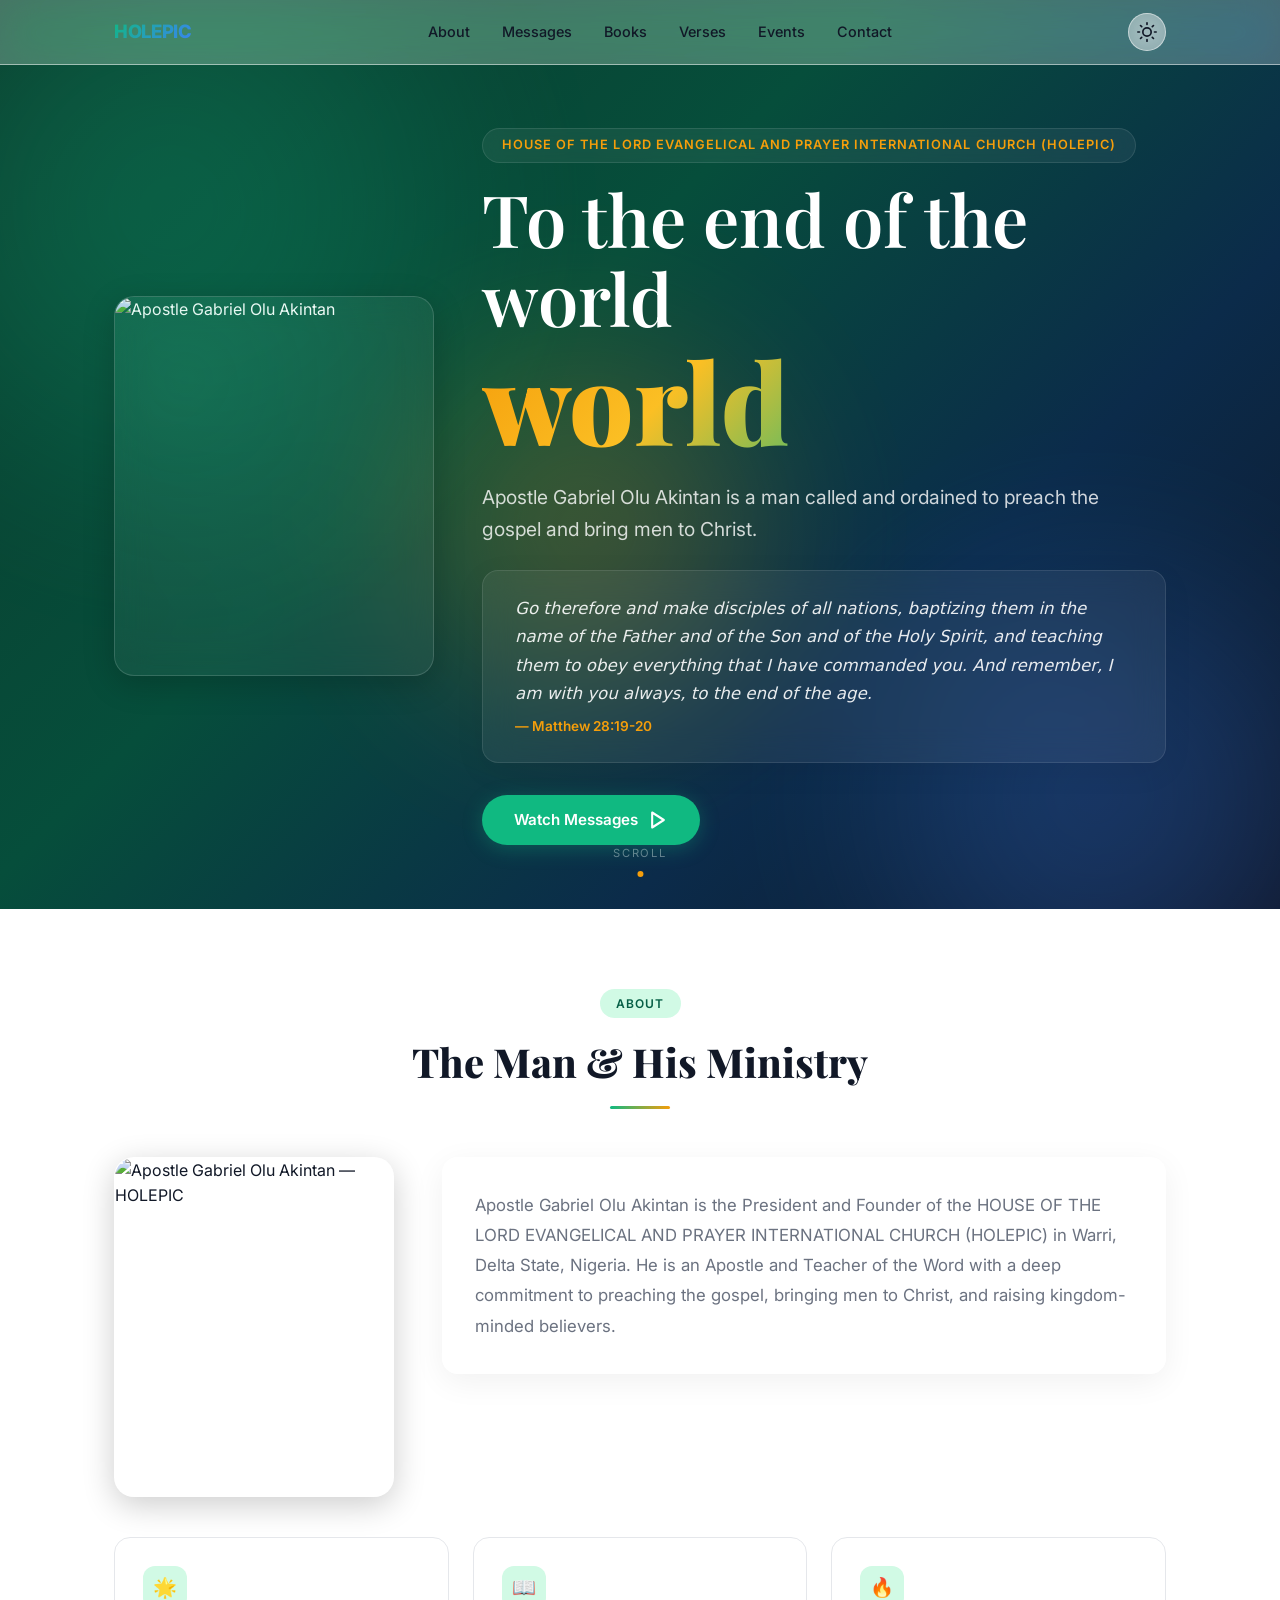
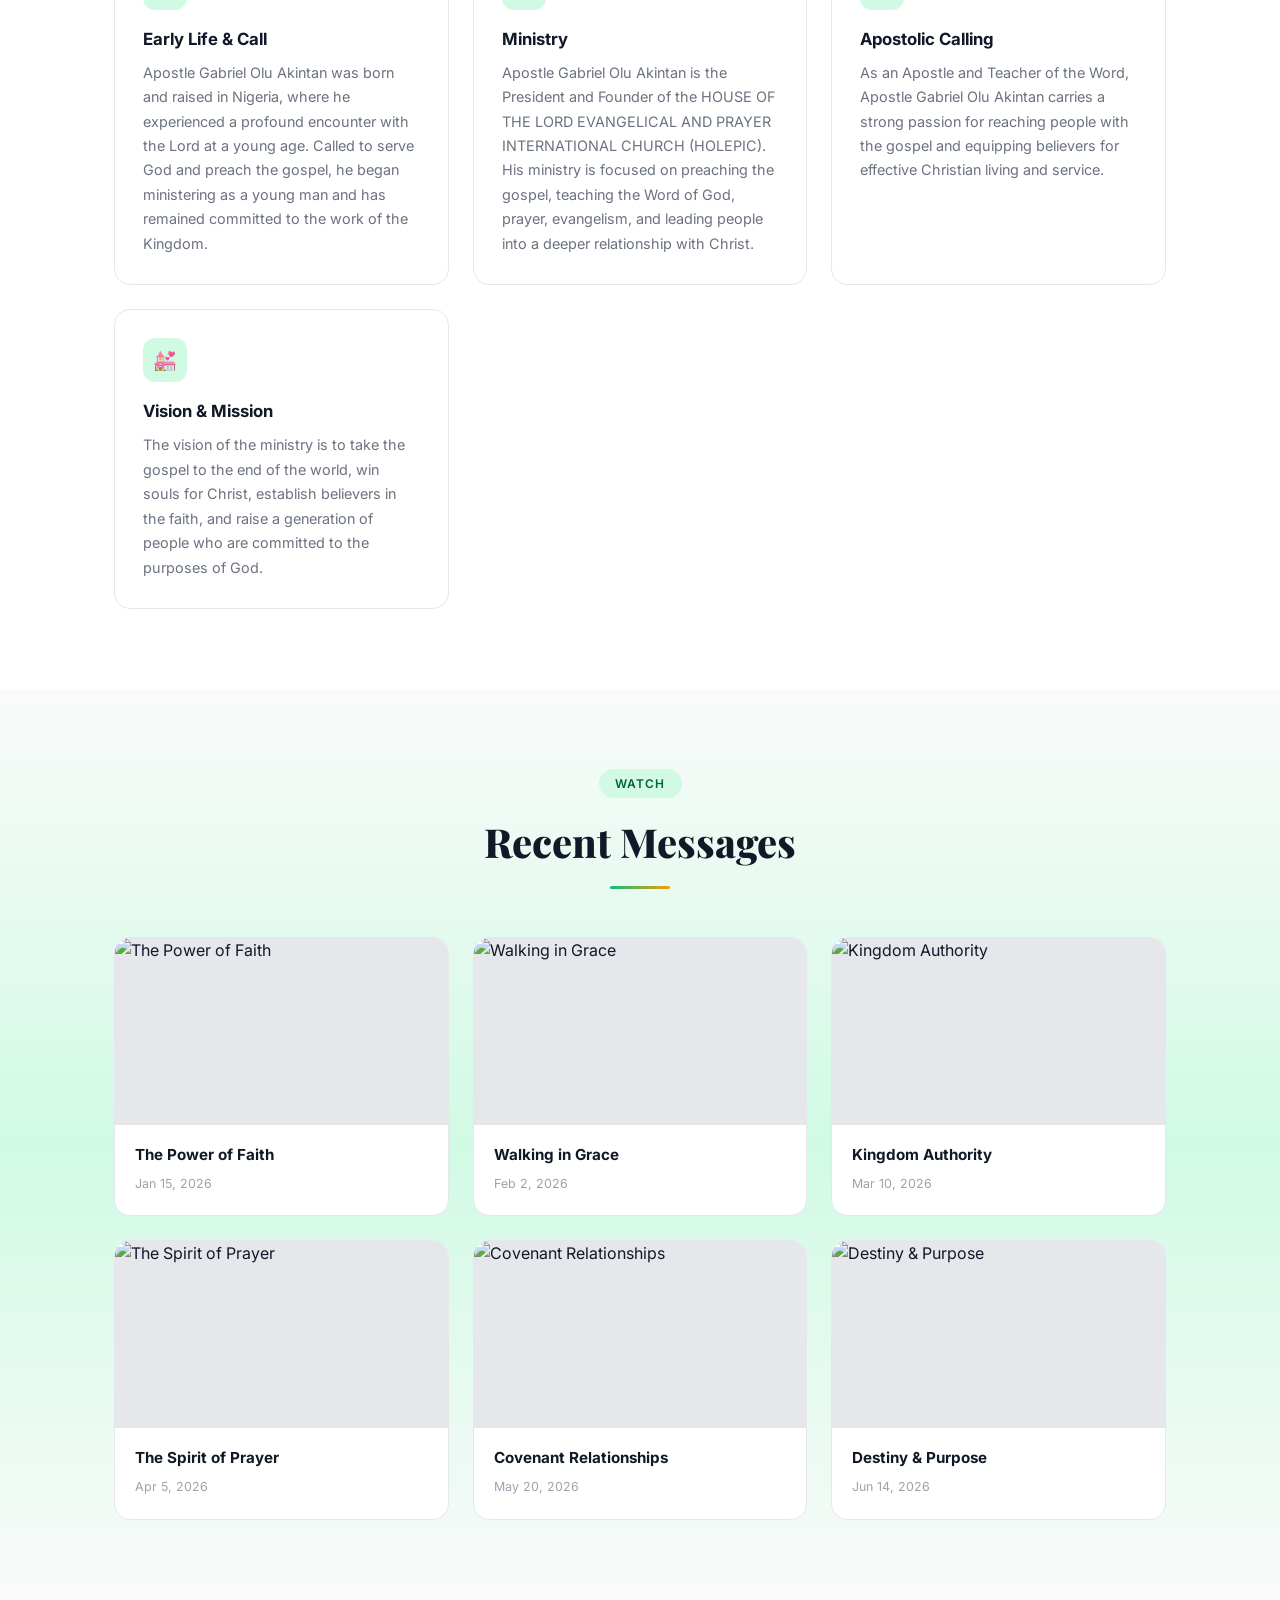
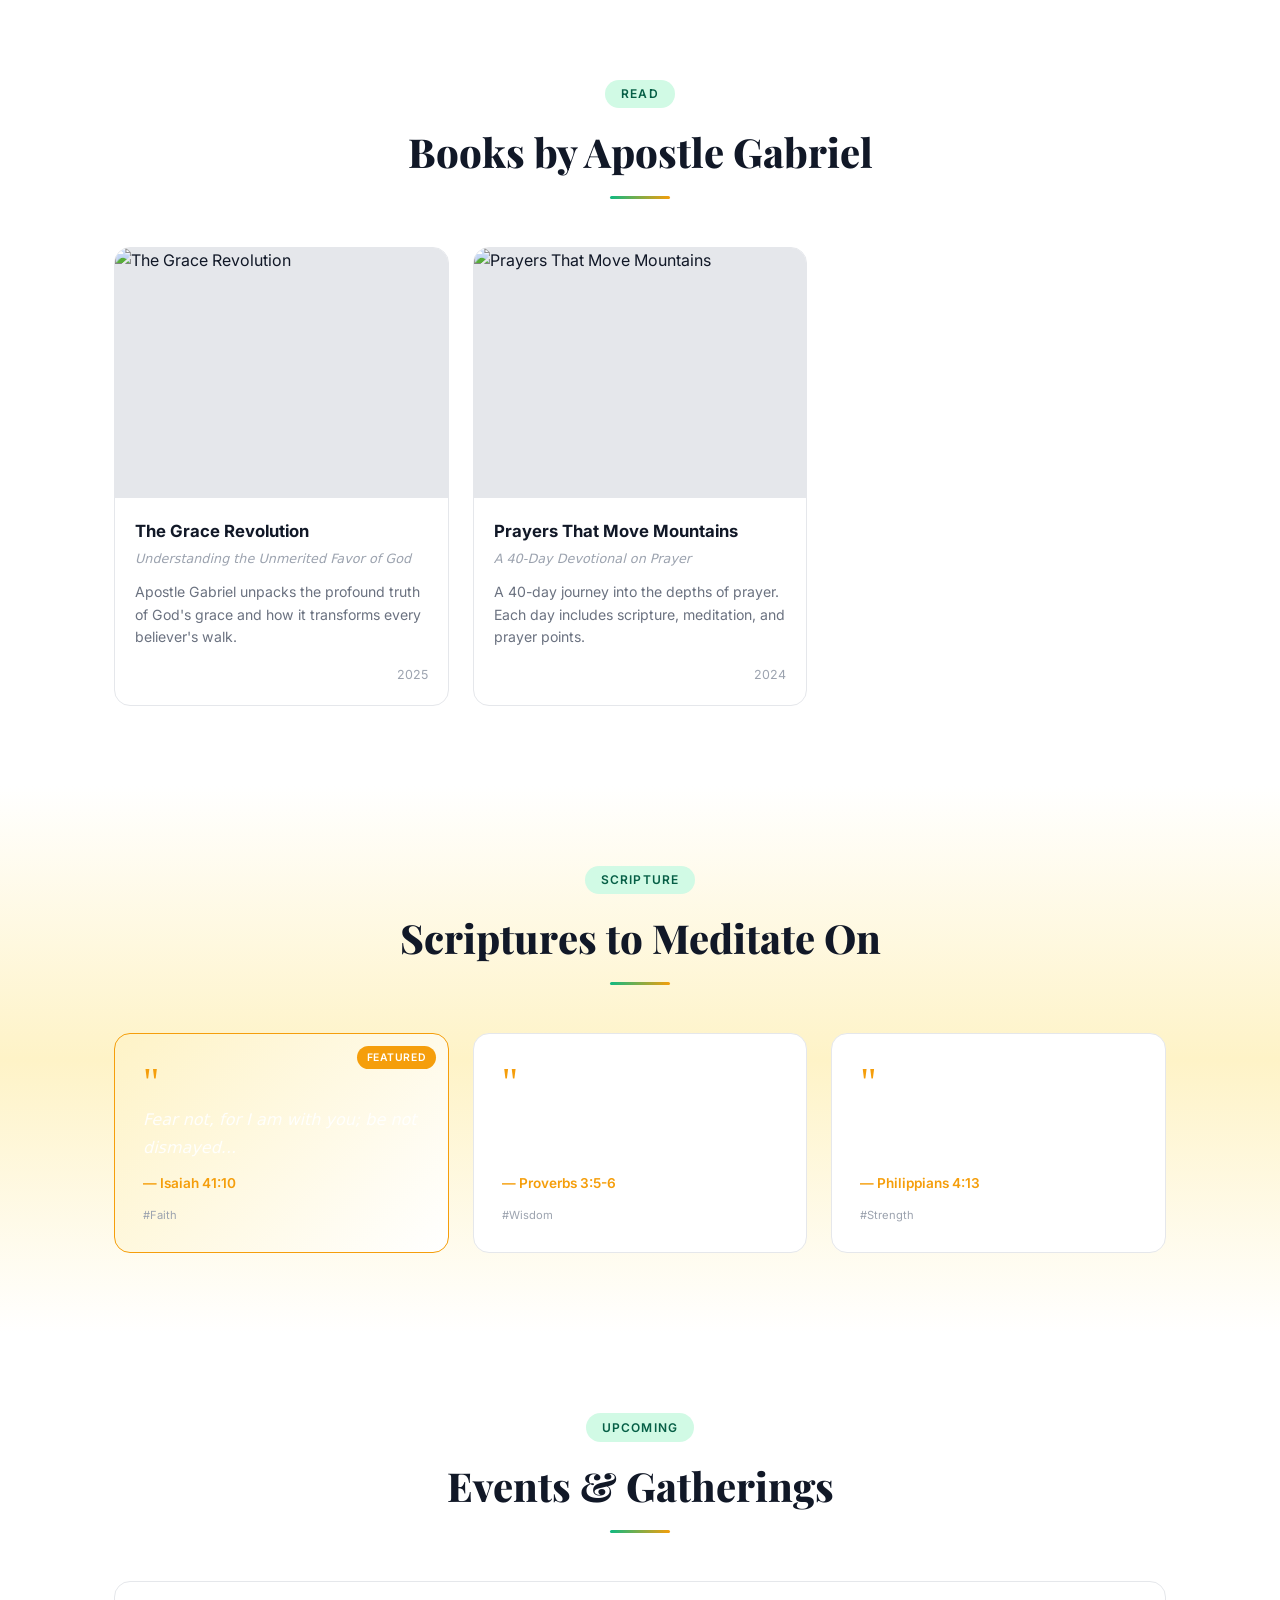
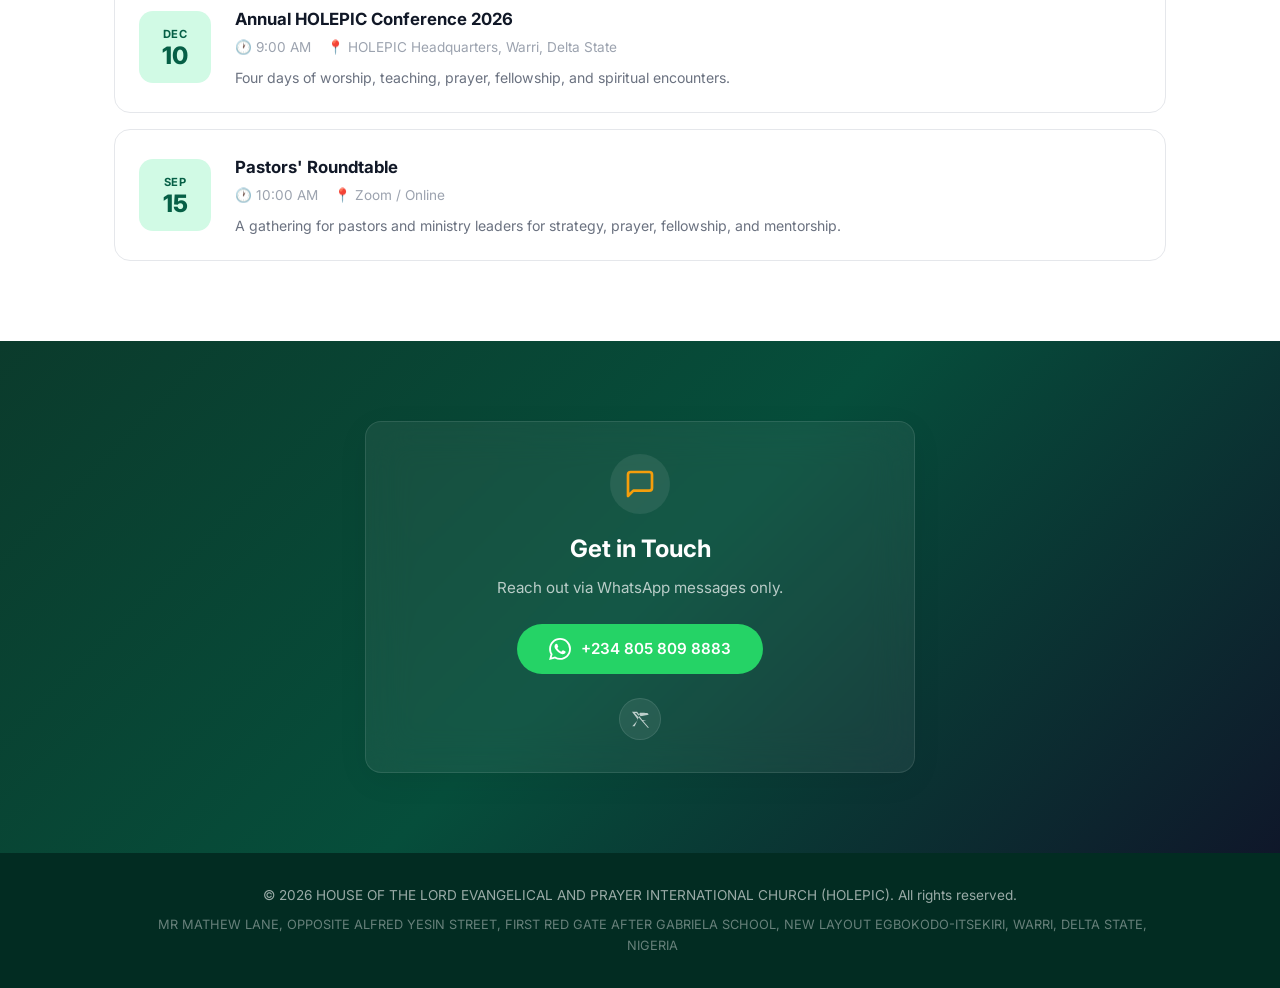
==== commit df77a254: "Update index.html" ====
--- a/index.html
+++ b/index.html
@@ -105,7 +105,7 @@
   <!-- ═══ NAVBAR ═══ -->
   <nav id="navbar" class="glass-nav">
     <div class="container nav-inner">
-      <a href="#" class="nav-brand" id="navBrand">HOLEPIC  </a>
+      <a href="#" class="nav-brand" id="">HOLEPIC</a>
       <div class="nav-links" id="navLinks">
         <a href="#about">About</a>
         <a href="#messages">Messages</a>
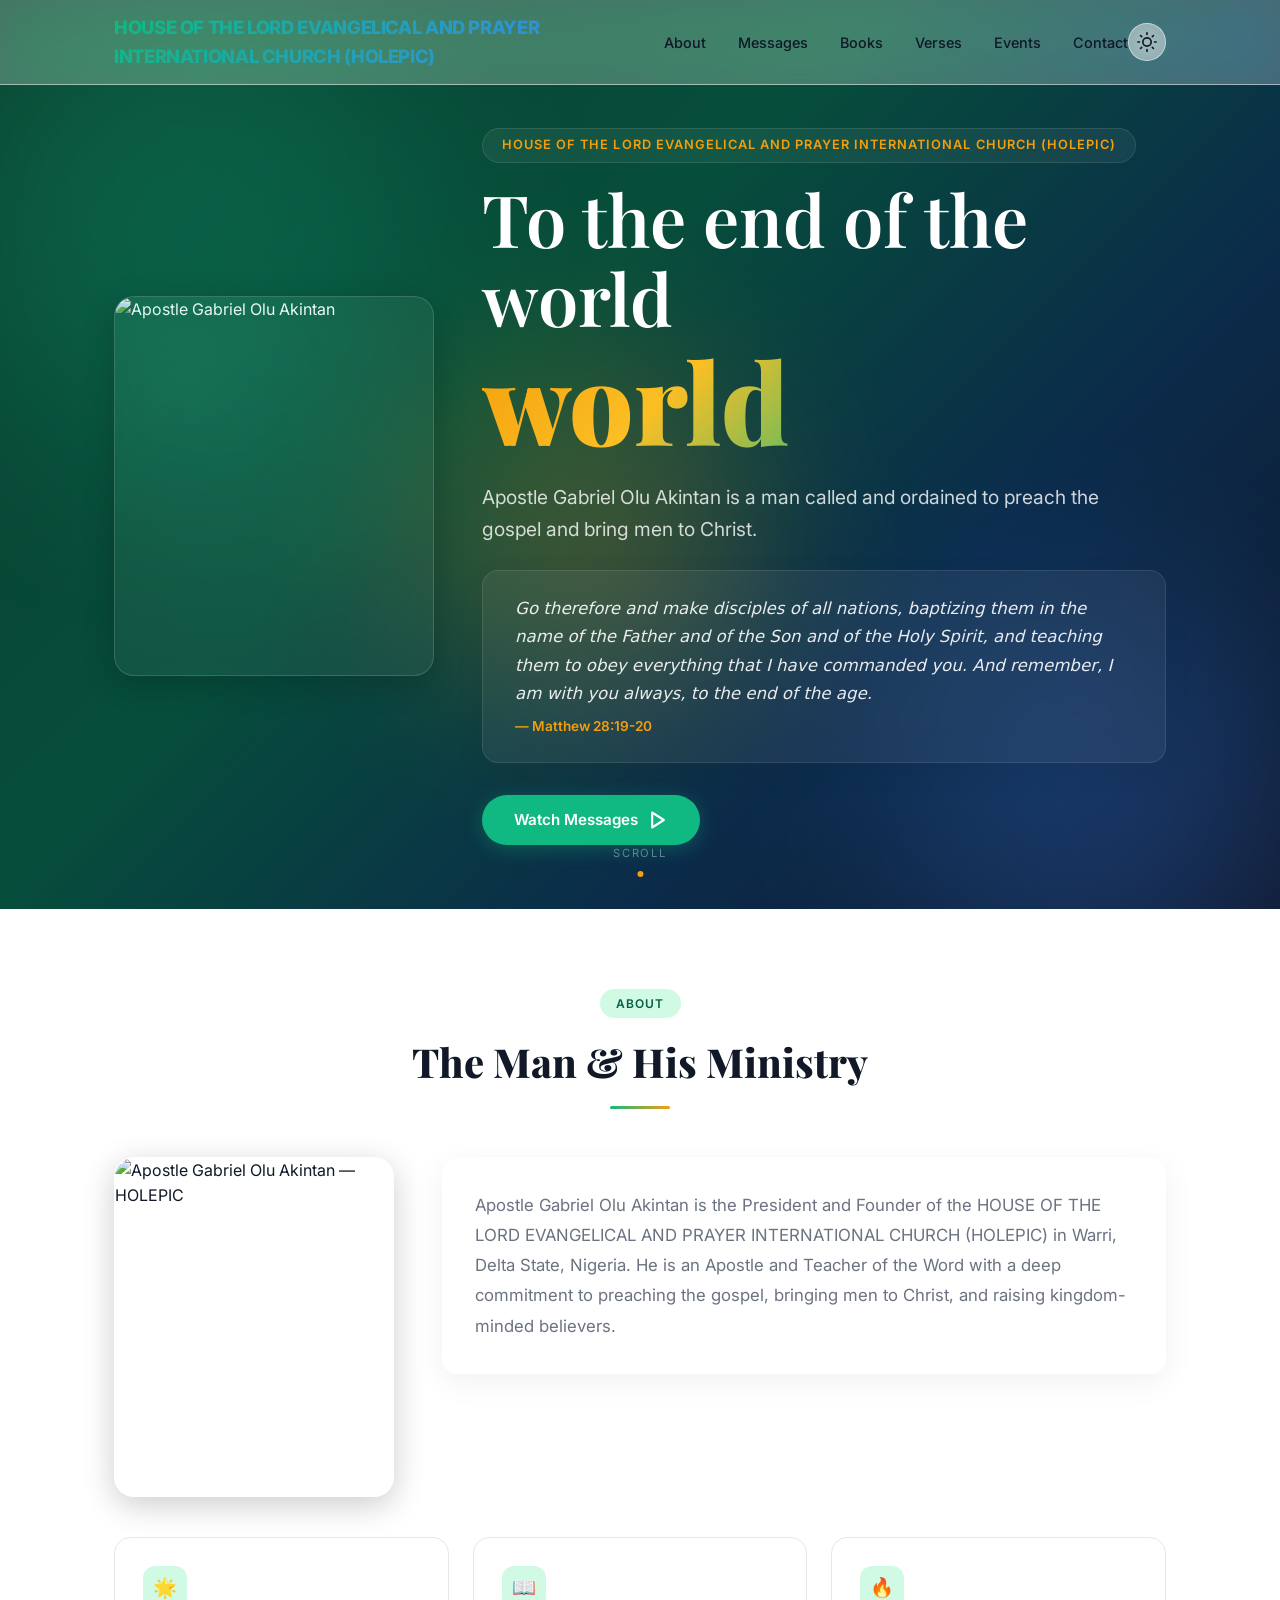
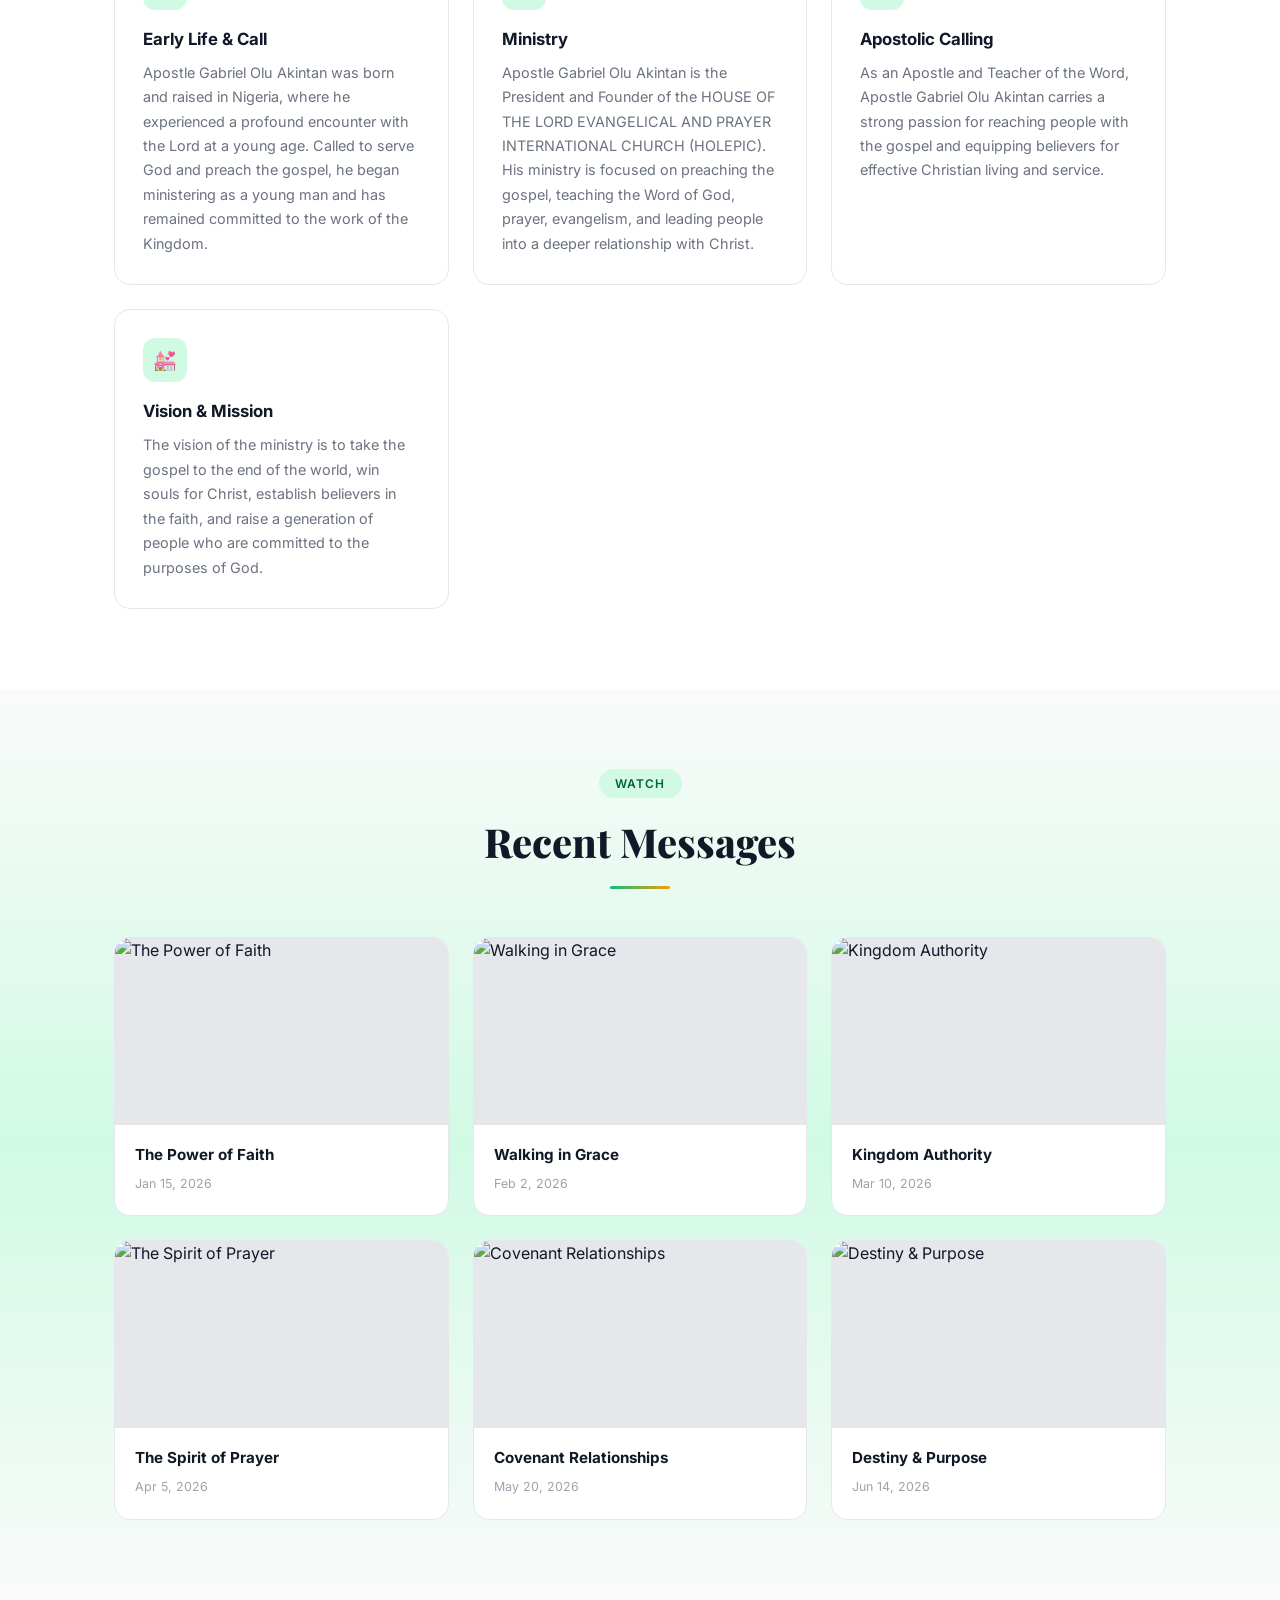
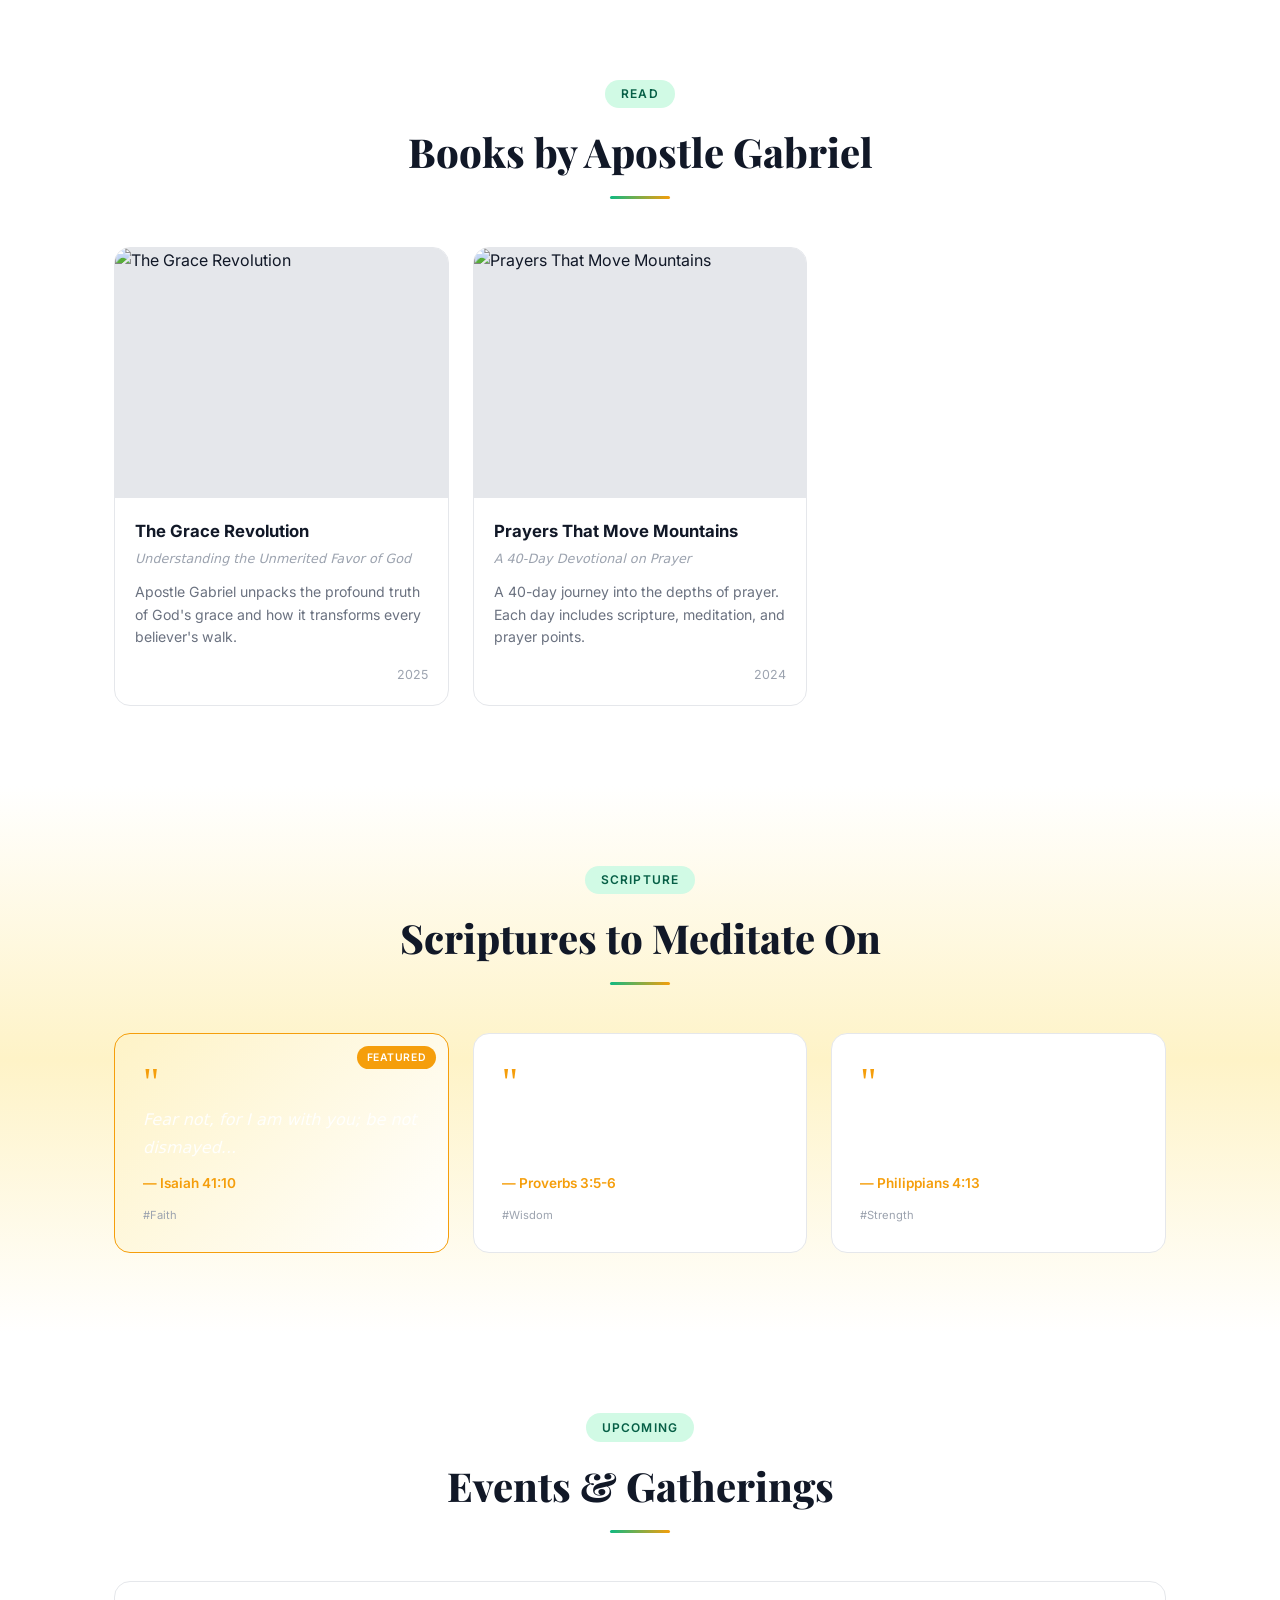
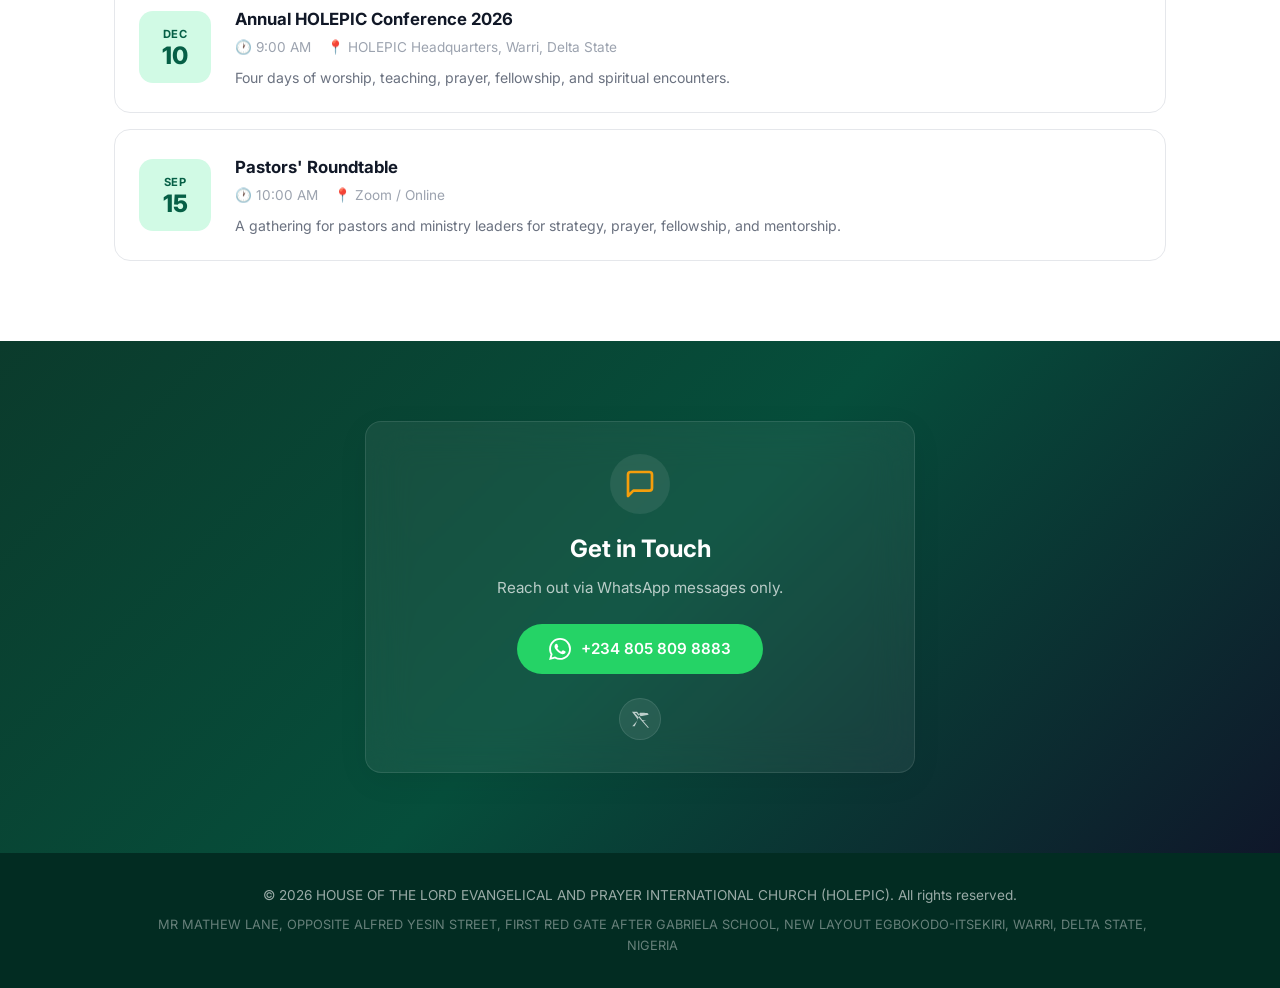
==== commit 80f14c8c: "Update index.html" ====
--- a/index.html
+++ b/index.html
@@ -105,7 +105,7 @@
   <!-- ═══ NAVBAR ═══ -->
   <nav id="navbar" class="glass-nav">
     <div class="container nav-inner">
-      <a href="#" class="nav-brand" id="">HOLEPIC</a>
+      <a href="#" class="nav-brand" id="navBrand">HOLEPIC</a>
       <div class="nav-links" id="navLinks">
         <a href="#about">About</a>
         <a href="#messages">Messages</a>
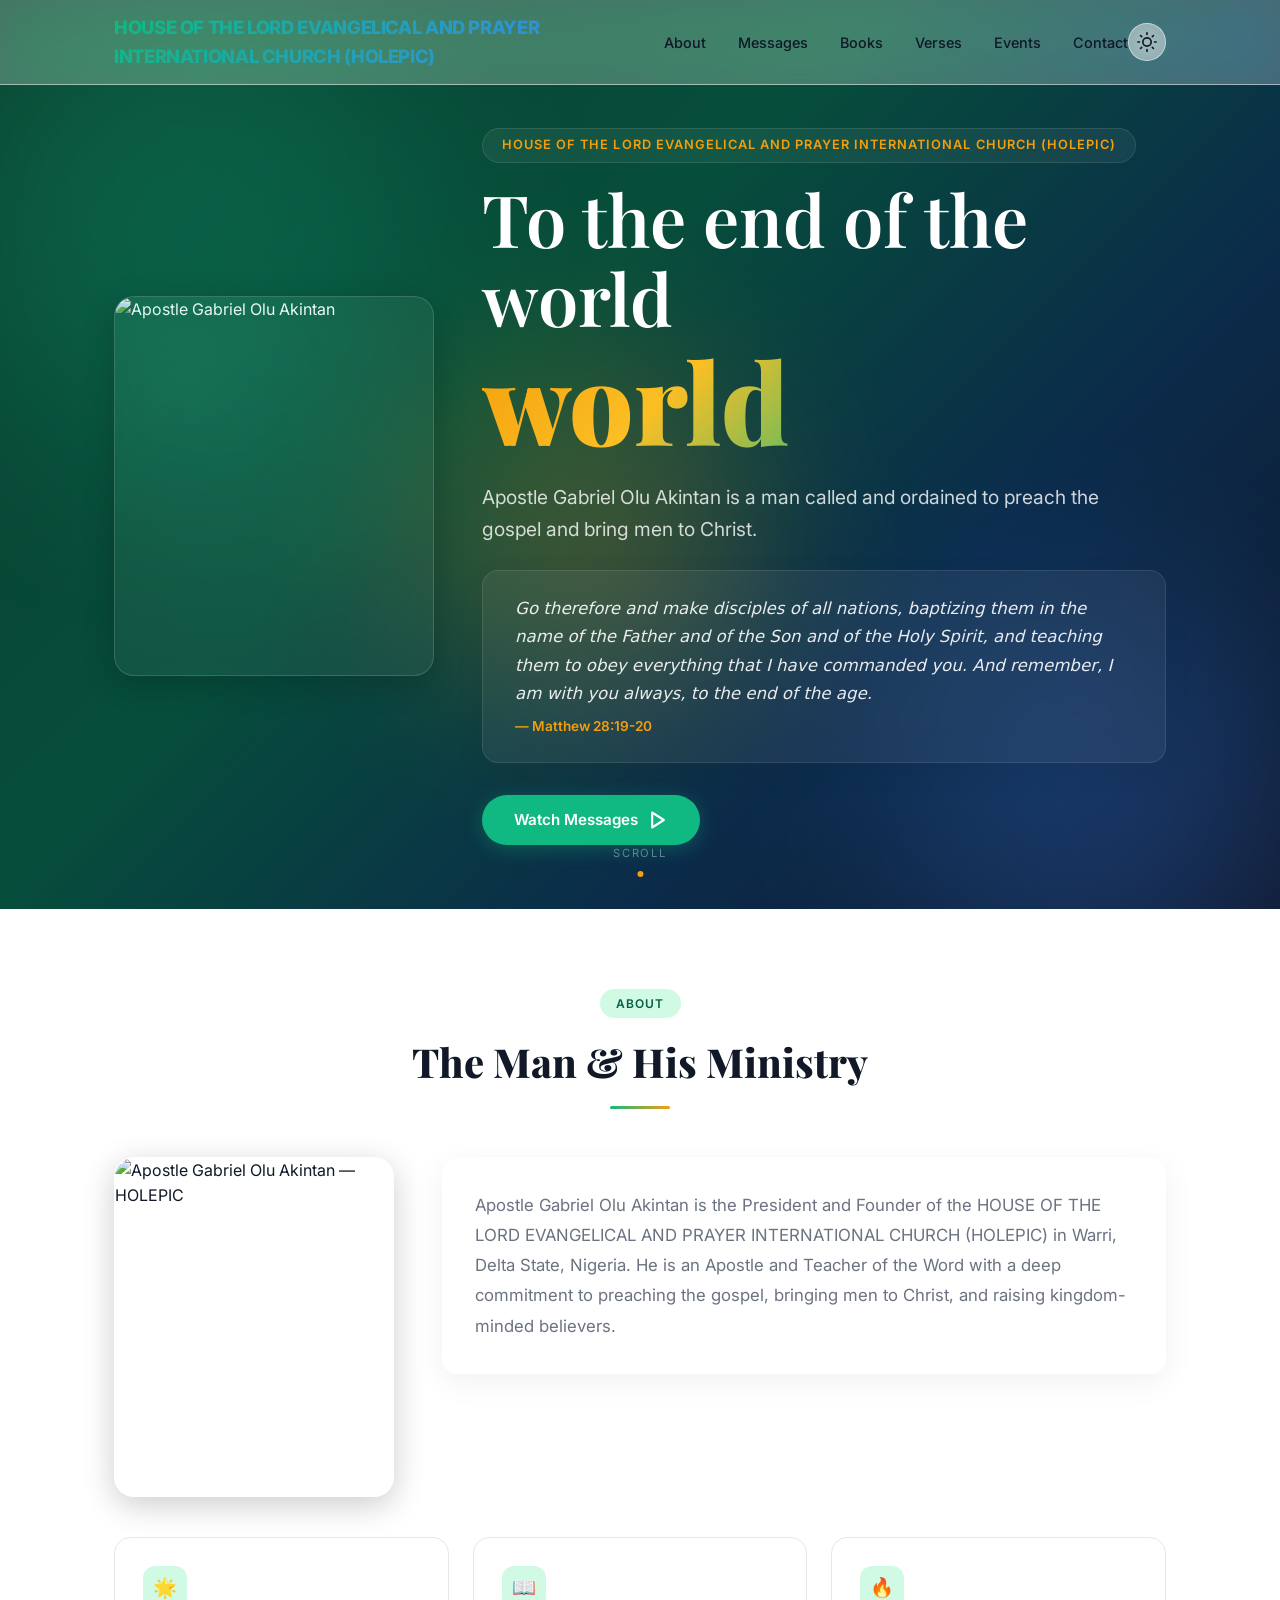
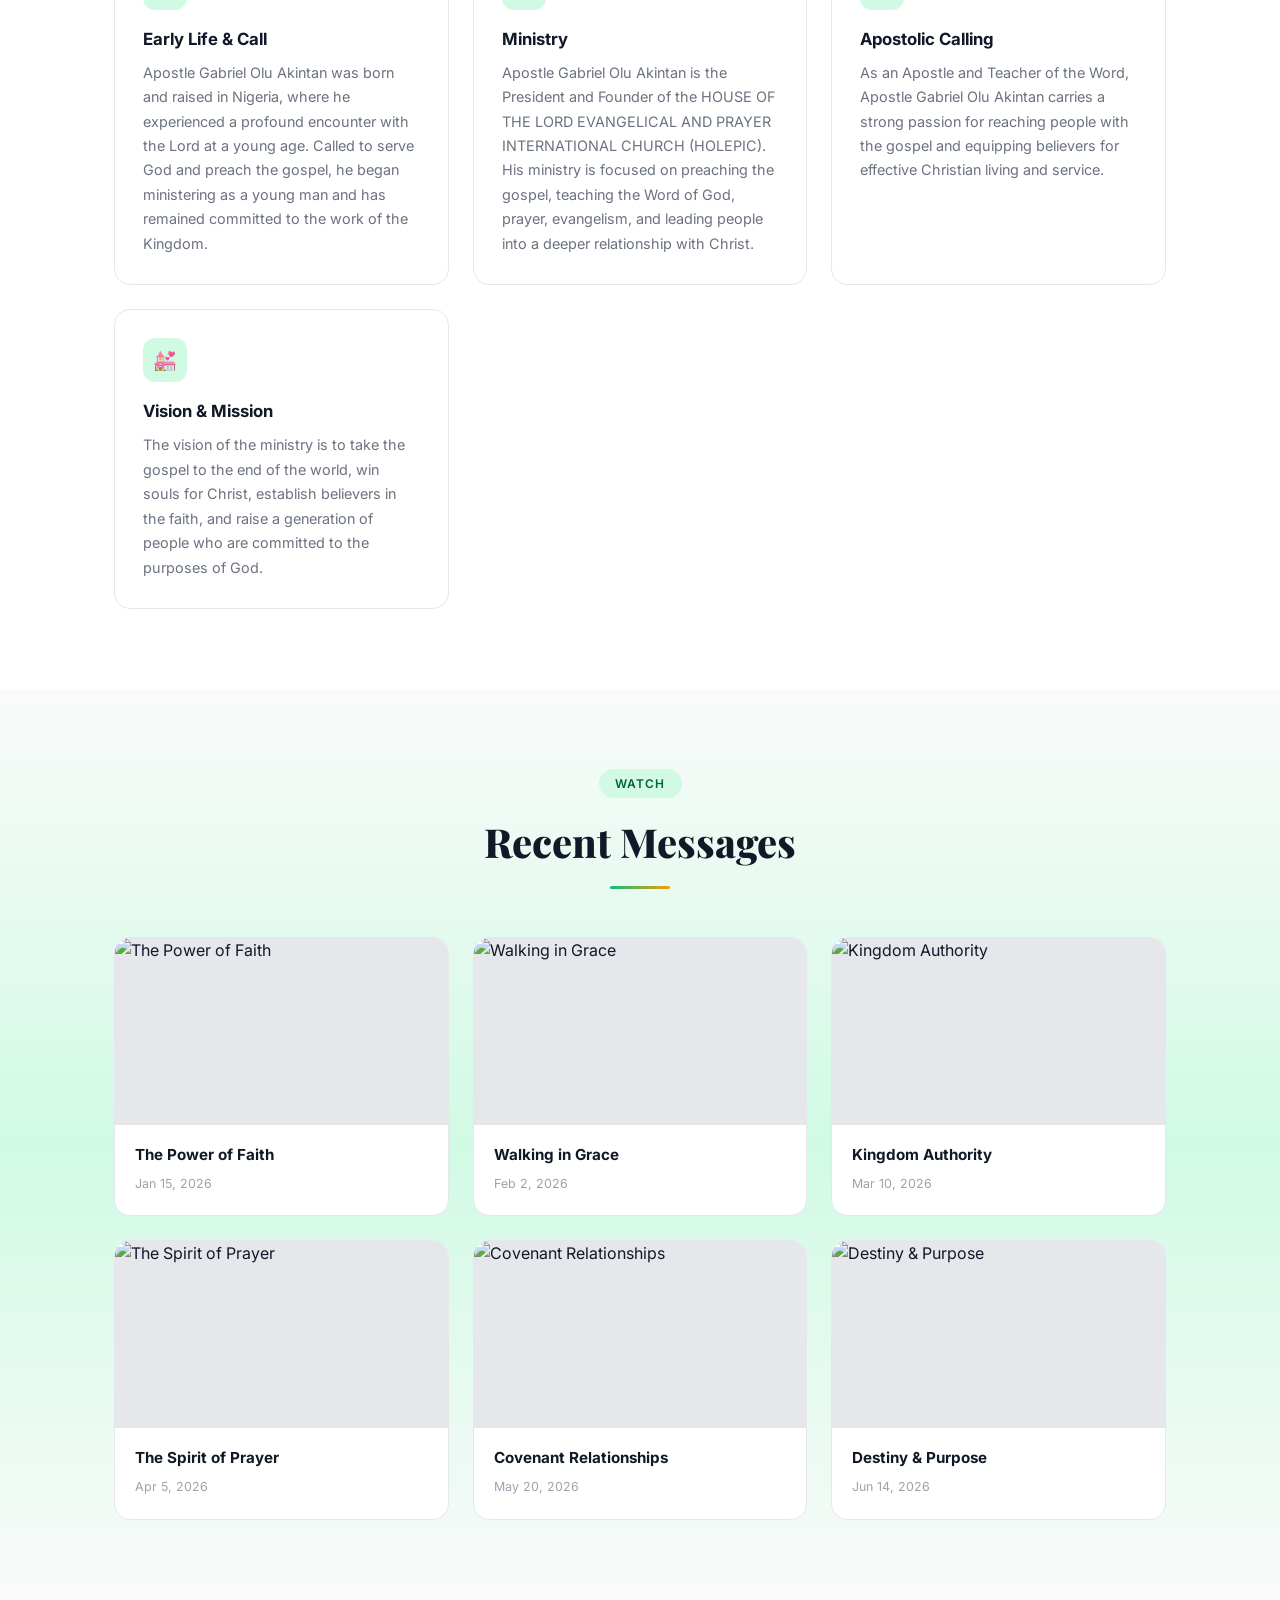
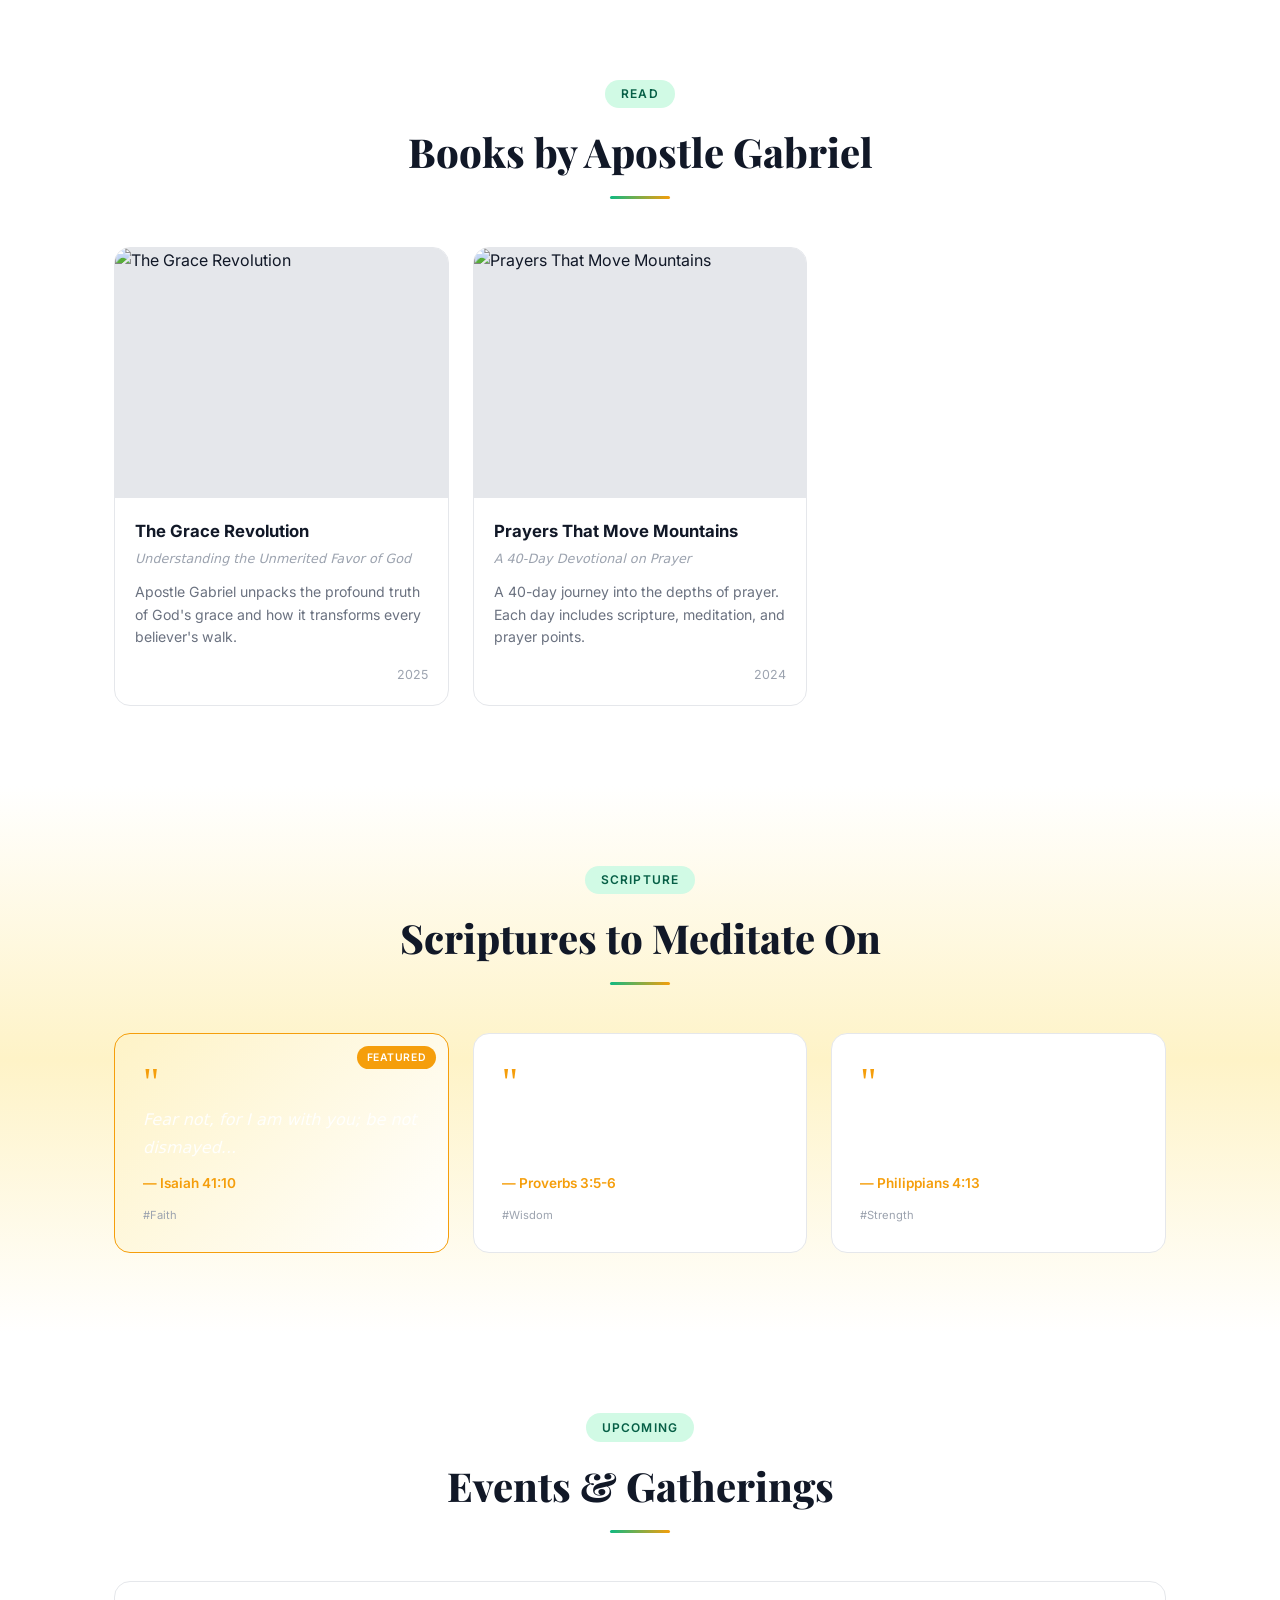
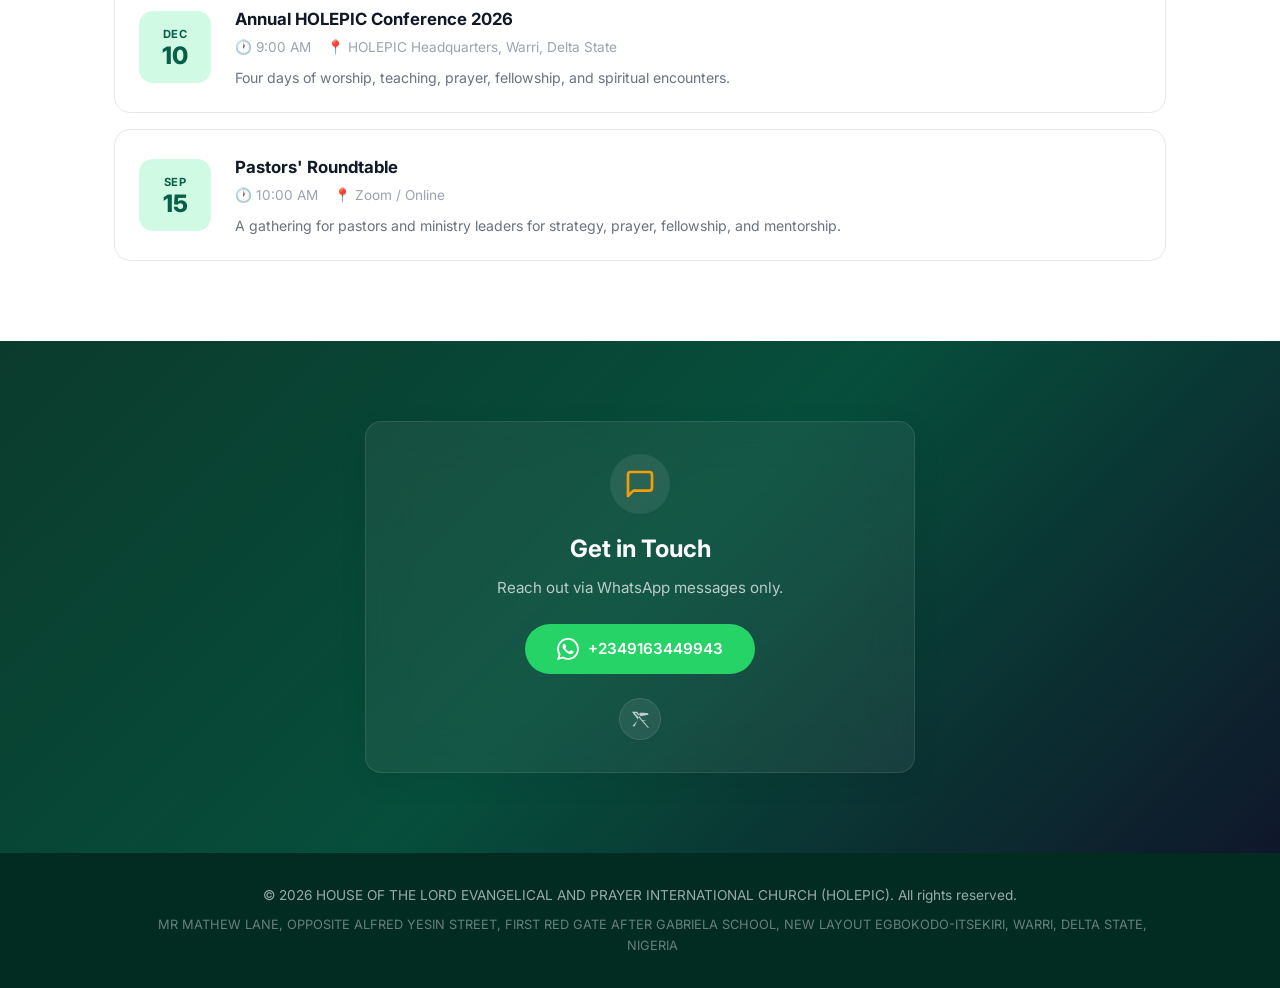
==== commit 29193b46: "Update index.html" ====
--- a/index.html
+++ b/index.html
@@ -14,7 +14,7 @@
 
   <!-- ═══ OPEN GRAPH ═══ -->
   <meta property="og:type" content="website" />
-  <meta property="og:site_name" content="Grace Assembly Ministries" />
+  <meta property="og:site_name" content="House of the Lord Evangelical and Prayer International Church (HOLEPIC)" />
   <meta property="og:title" id="ogTitle" content="Apostle Gabriel Olu Akintan — HOUSE OF THE LORD EVANGELICAL AND PRAYER INTERNATIONAL CHURCH (HOLEPIC)  " />
   <meta property="og:description" id="ogDesc" content="Apostle Gabriel Olu Akintan — HOUSE OF THE LORD EVANGELICAL AND PRAYER INTERNATIONAL CHURCH (HOLEPIC). Called to the end of the world." />
   <meta property="og:url" id="ogUrl" content="https://aoga.org/" />
